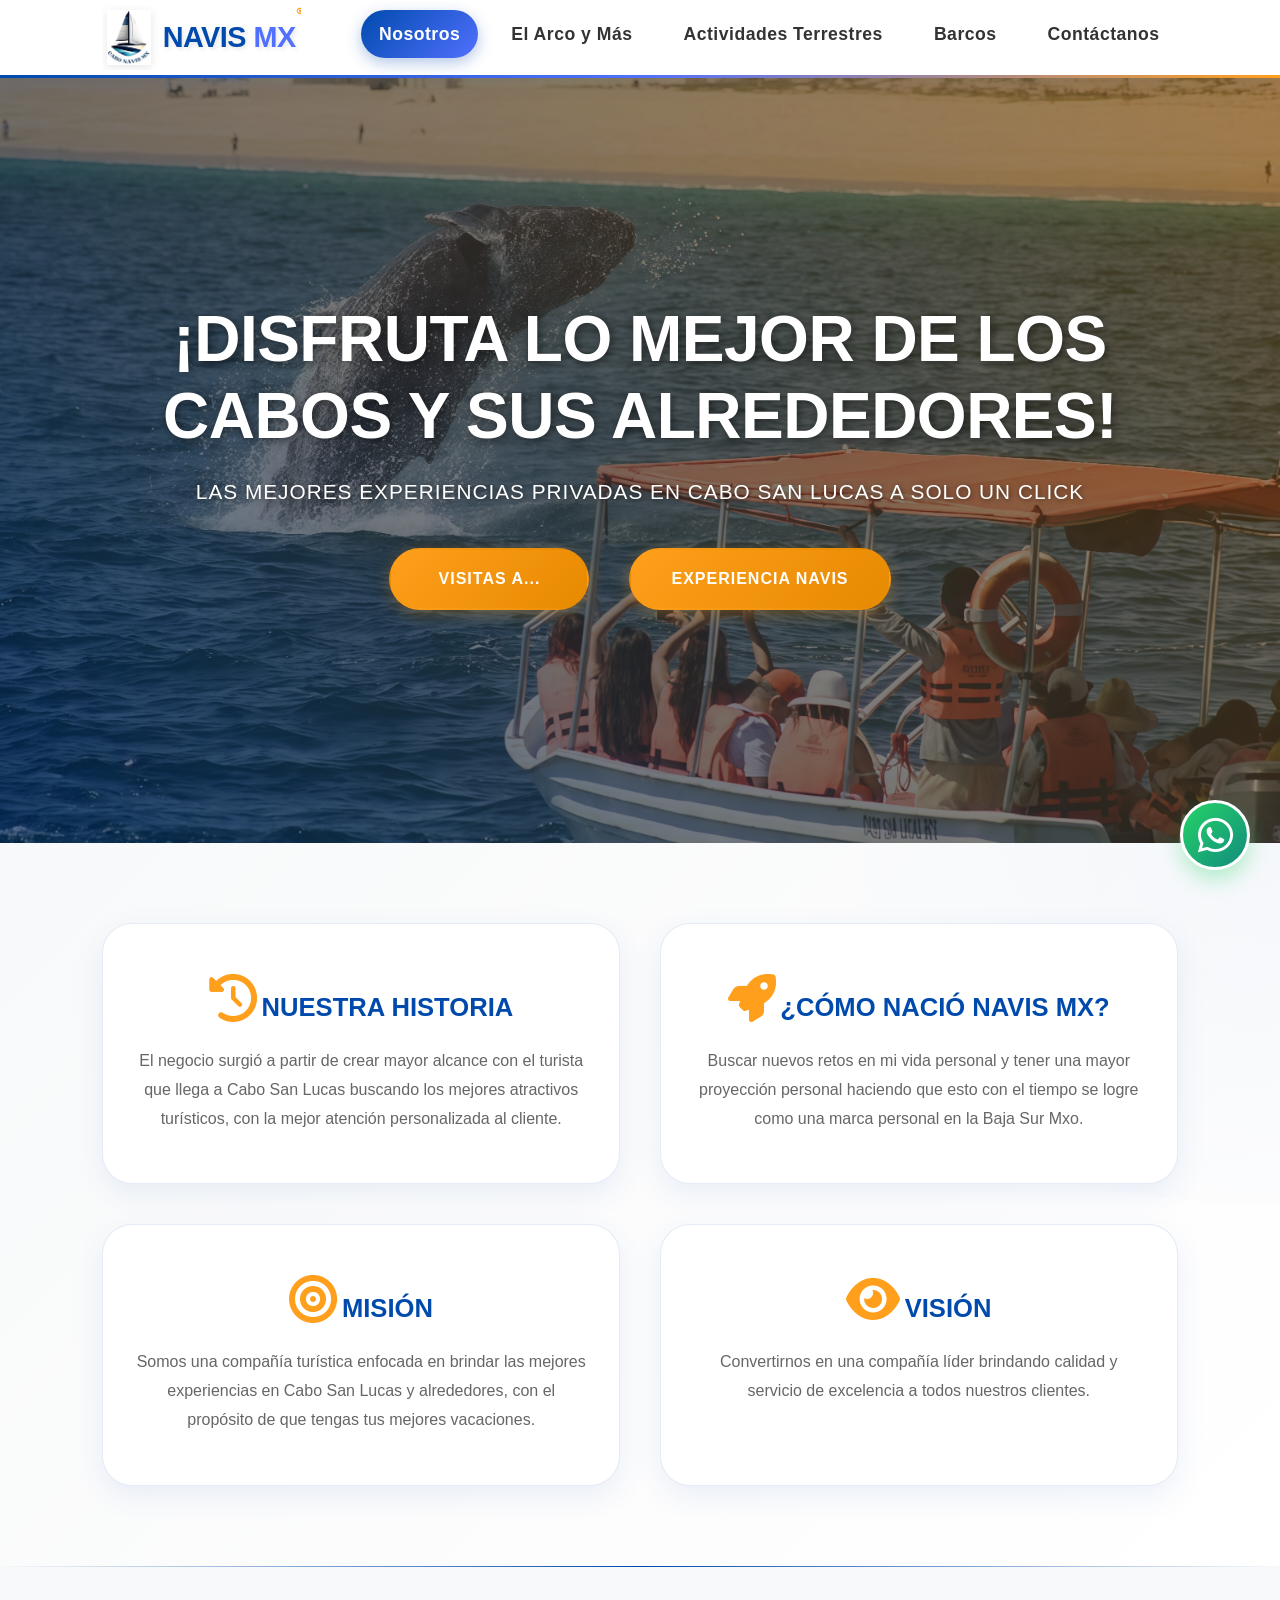
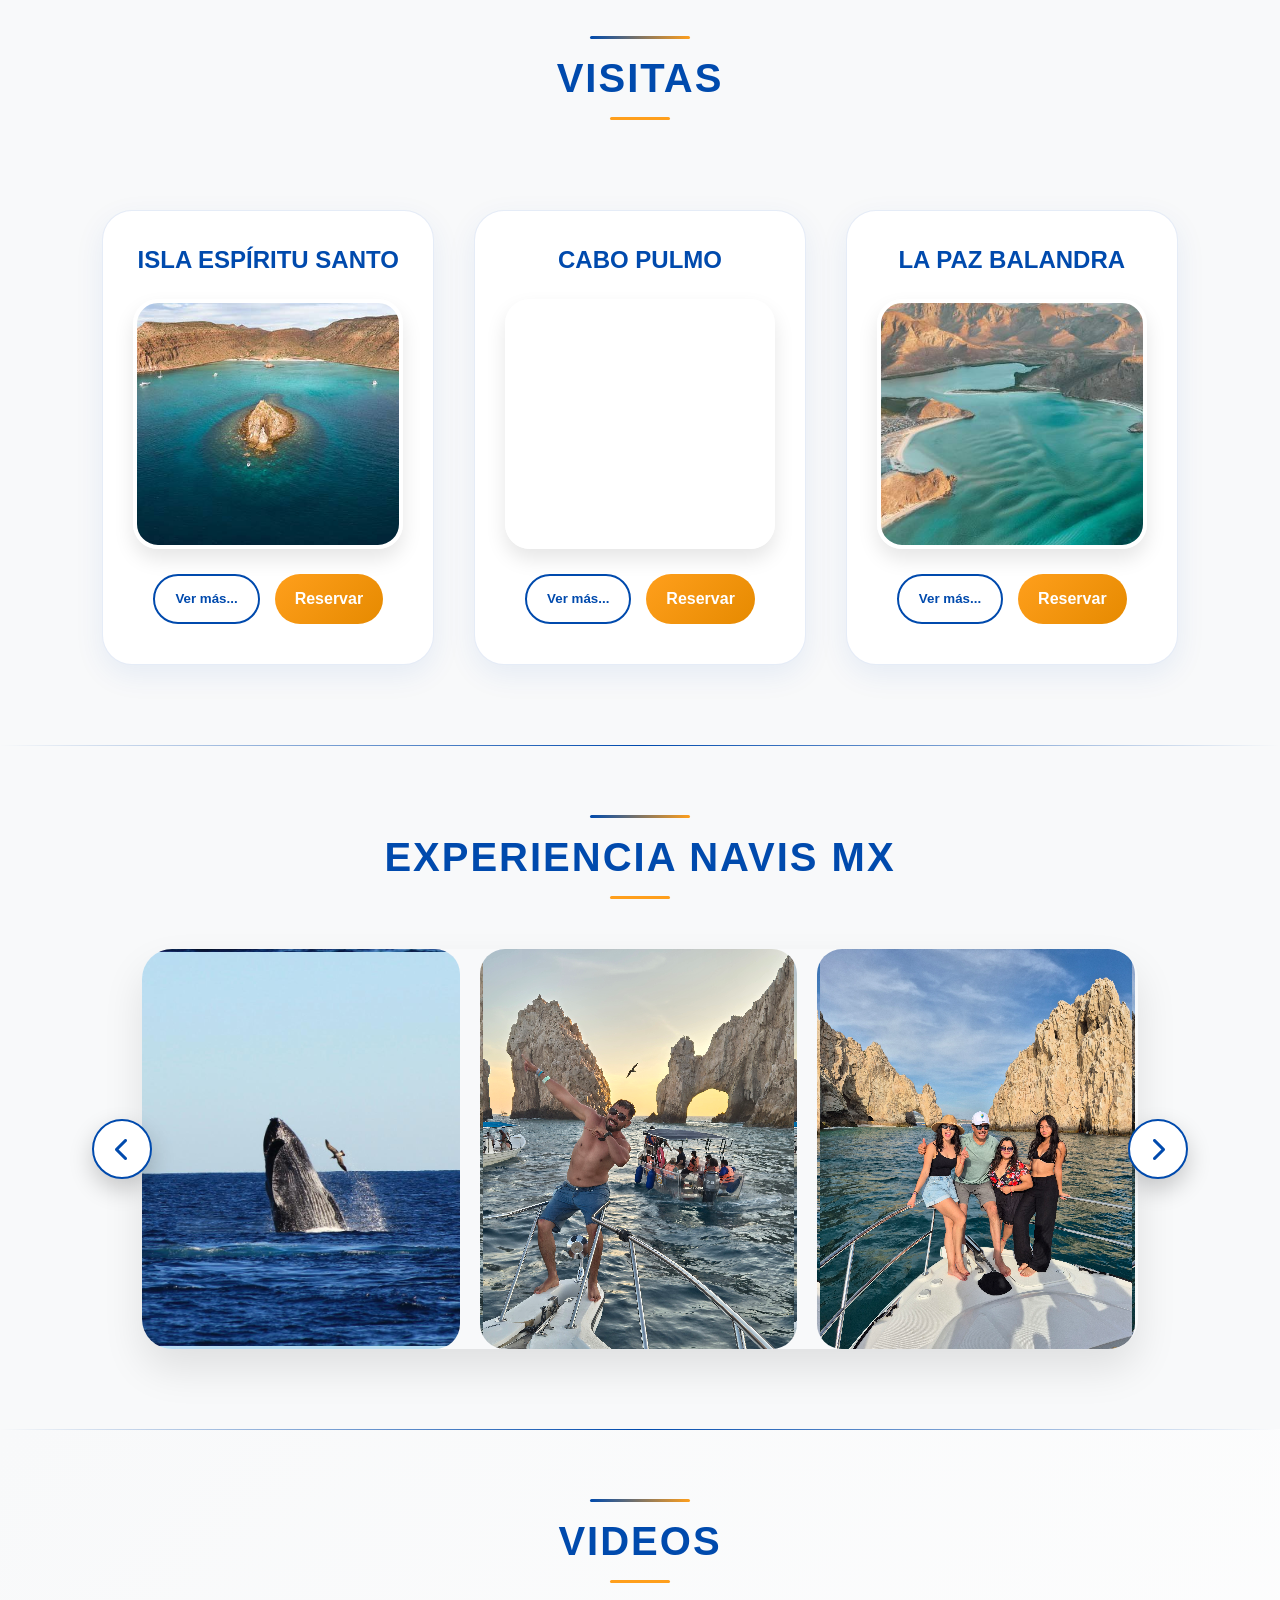
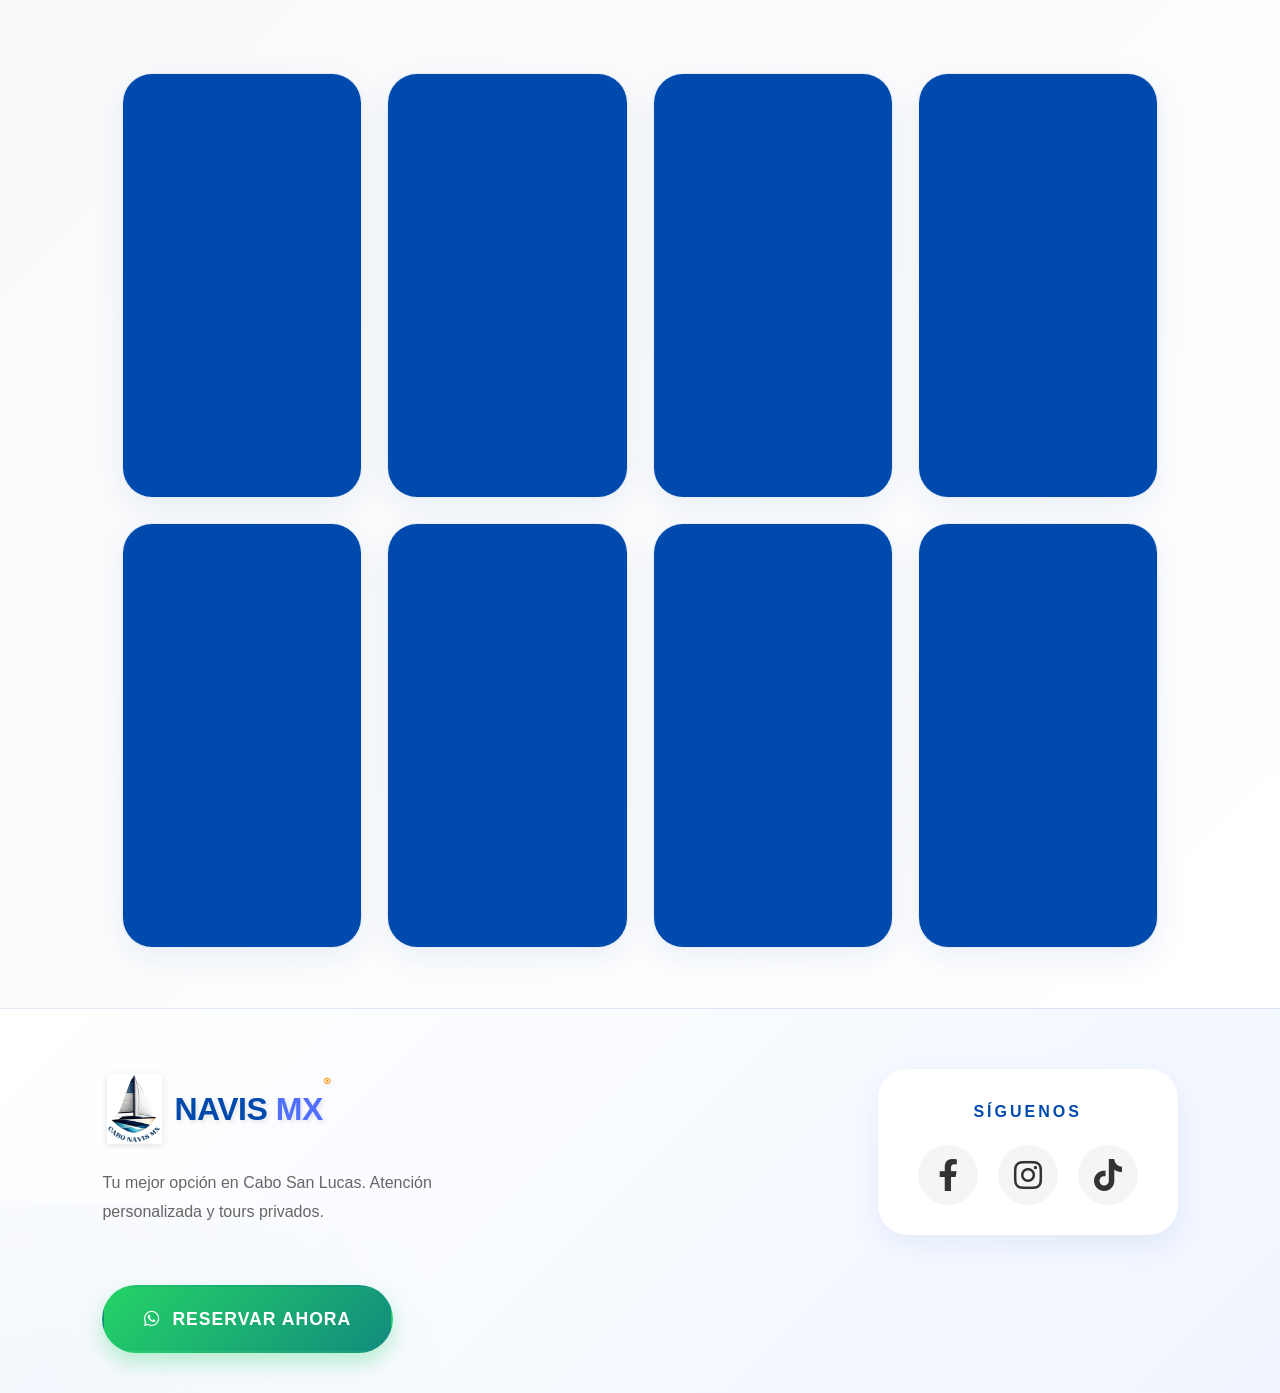
==== index.html @ 02ad0965 "Subida y Configuración de Git LFS y archivos de video" ====
<!doctype html>
<html lang="es">
  <head>
    <meta charset="UTF-8" />
    <meta name="viewport" content="width=device-width, initial-scale=1.0" />
    <title>NAVIS MX | Inicio</title>
    <link rel="stylesheet" href="styleindex.css" />
    <link
      rel="stylesheet"
      href="https://cdnjs.cloudflare.com/ajax/libs/font-awesome/6.0.0/css/all.min.css"
    />
  </head>
  <body>
    <!-- SITE WRAPPER - Empuja el footer hacia abajo -->
    <div class="site-wrapper">
      <nav class="navbar">
        <div class="logo-container">
          <img src="images/logo.png" alt="Logo NAVIS MX" class="main-logo" />
          <span class="logo-text">
            <span class="navis">NAVIS</span> <span class="mx">MX</span>
          </span>
        </div>
        <ul class="nav-links">
          <li><a href="index.html" class="active">Nosotros</a></li>
          <li><a href="arco.html">El Arco y Más</a></li>
          <li><a href="terrestres.html">Actividades Terrestres</a></li>
          <li><a href="barcos.html">Barcos</a></li>
          <li><a href="contacto.html">Contáctanos</a></li>
        </ul>
      </nav>

      <header class="hero">
        <div class="hero-content">
          <h1>¡DISFRUTA LO MEJOR DE LOS CABOS Y SUS ALREDEDORES!</h1>
          <p>
            LAS MEJORES EXPERIENCIAS PRIVADAS EN CABO SAN LUCAS A SOLO UN CLICK
          </p>
          <div class="hero-actions">
            <a href="#visitas" class="btn-main">Visitas a...</a>
            <a href="#galeria" class="btn-main">Experiencia Navis</a>
          </div>
        </div>
      </header>

      <section class="corporate-info">
        <div class="info-grid">
          <div class="info-box">
            <i class="fas fa-history icon-style"></i>
            <h2>NUESTRA HISTORIA</h2>
            <p>
              El negocio surgió a partir de crear mayor alcance con el turista
              que llega a Cabo San Lucas buscando los mejores atractivos
              turísticos, con la mejor atención personalizada al cliente.
            </p>
          </div>
          <div class="info-box">
            <i class="fas fa-rocket icon-style"></i>
            <h2>¿CÓMO NACIÓ NAVIS MX?</h2>
            <p>
              Buscar nuevos retos en mi vida personal y tener una mayor
              proyección personal haciendo que esto con el tiempo se logre como
              una marca personal en la Baja Sur Mxo.
            </p>
          </div>
          <div class="info-box">
            <i class="fas fa-bullseye icon-style"></i>
            <h2>MISIÓN</h2>
            <p>
              Somos una compañía turística enfocada en brindar las mejores
              experiencias en Cabo San Lucas y alrededores, con el propósito de
              que tengas tus mejores vacaciones.
            </p>
          </div>
          <div class="info-box">
            <i class="fas fa-eye icon-style"></i>
            <h2>VISIÓN</h2>
            <p>
              Convertirnos en una compañía líder brindando calidad y servicio de
              excelencia a todos nuestros clientes.
            </p>
          </div>
        </div>
      </section>

      <section id="visitas" class="section-container">
        <h2 class="section-title">VISITAS</h2>
        <div class="cards-grid">
          <div class="card">
            <h3>ISLA ESPÍRITU SANTO</h3>
            <div class="card-img tour-espiritu"></div>
            <div class="card-btns">
              <button
                class="btn-ver"
                onclick="
                  openModal('espiritusanto');
                  return false;
                "
              >
                Ver más...
              </button>
              <a
                href="https://wa.me/526241196242?text=Hola!%20Me%20interesa%20reservar%20el%20tour%20a%20Isla%20Espíritu%20Santo"
                target="_blank"
                class="btn-reserva"
                >Reservar</a
              >
            </div>
          </div>

          <div class="card">
            <h3>CABO PULMO</h3>
            <div class="card-img tour-pulmo"></div>
            <div class="card-btns">
              <button
                class="btn-ver"
                onclick="
                  openModal('cabopulmo');
                  return false;
                "
              >
                Ver más...
              </button>
              <a
                href="https://wa.me/526241196242?text=Hola!%20Me%20interesa%20reservar%20el%20tour%20a%20Cabo%20Pulmo"
                target="_blank"
                class="btn-reserva"
                >Reservar</a
              >
            </div>
          </div>

          <div class="card">
            <h3>LA PAZ BALANDRA</h3>
            <div class="card-img tour-balandra"></div>
            <div class="card-btns">
              <button
                class="btn-ver"
                onclick="
                  openModal('balandra');
                  return false;
                "
              >
                Ver más...
              </button>
              <a
                href="https://wa.me/526241196242?text=Hola!%20Me%20interesa%20reservar%20el%20tour%20a%20La%20Paz%20Balandra"
                target="_blank"
                class="btn-reserva"
                >Reservar</a
              >
            </div>
          </div>
        </div>
      </section>

      <section id="galeria" class="section-container">
        <h2 class="section-title">EXPERIENCIA NAVIS MX</h2>
        <div class="carousel-container">
          <button class="carousel-btn prev" id="prevBtn">
            <i class="fas fa-chevron-left"></i>
          </button>
          <div class="carousel-track-container">
            <div class="carousel-track" id="track">
              <div class="gallery-item item1"></div>
              <div class="gallery-item item2"></div>
              <div class="gallery-item item3"></div>
              <div class="gallery-item item4"></div>
              <div class="gallery-item item5"></div>
              <div class="gallery-item item6"></div>
              <div class="gallery-item item7"></div>
              <div class="gallery-item item8"></div>
              <div class="gallery-item item9"></div>
              <div class="gallery-item item10"></div>
              <div class="gallery-item item11"></div>
              <div class="gallery-item item12"></div>
              <div class="gallery-item item13"></div>
              <div class="gallery-item item14"></div>
              <div class="gallery-item item15"></div>
              <div class="gallery-item item16"></div>
              <div class="gallery-item item17"></div>
              <div class="gallery-item item18"></div>
              <div class="gallery-item item19"></div>
              <div class="gallery-item item20"></div>
              <div class="gallery-item item21"></div>
              <div class="gallery-item item22"></div>
              <div class="gallery-item item23"></div>
              <div class="gallery-item item24"></div>
              <div class="gallery-item item25"></div>
              <div class="gallery-item item26"></div>
              <div class="gallery-item item27"></div>
              <div class="gallery-item item28"></div>
              <div class="gallery-item item29"></div>
            </div>
          </div>
          <button class="carousel-btn next" id="nextBtn">
            <i class="fas fa-chevron-right"></i>
          </button>
        </div>
      </section>

      <!-- ========== SECCIÓN DE VIDEOS VERTICALES ========== -->
      <section id="videos" class="section-container videos-section">
        <h2 class="section-title">VIDEOS</h2>

        <div class="videos-grid-vertical">
          <!-- Video 1 -->
          <div class="video-card-vertical">
            <div class="video-container-vertical">
              <video
                class="video-player-vertical"
                autoplay
                loop
                muted
                playsinline
                preload="auto"
              >
                <source src="videos/video1Hobby.MP4" type="video/mp4" />
              </video>
            </div>
          </div>

          <!-- Video 2 -->
          <div class="video-card-vertical">
            <div class="video-container-vertical">
              <video
                class="video-player-vertical"
                autoplay
                loop
                muted
                playsinline
                preload="auto"
              >
                <source src="videos/Video2Placer.mp4" type="video/mp4" />
              </video>
            </div>
          </div>

          <!-- Video 3 -->
          <div class="video-card-vertical">
            <div class="video-container-vertical">
              <video
                class="video-player-vertical"
                autoplay
                loop
                muted
                playsinline
                preload="auto"
              >
                <source src="videos/Video3Placer.mp4" type="video/mp4" />
              </video>
            </div>
          </div>

          <!-- Video 4 -->
          <div class="video-card-vertical">
            <div class="video-container-vertical">
              <video
                class="video-player-vertical"
                autoplay
                loop
                muted
                playsinline
                preload="auto"
              >
                <source src="videos/video4Hobby.MP4" type="video/mp4" />
              </video>
            </div>
          </div>

          <!-- Video 5 -->
          <div class="video-card-vertical">
            <div class="video-container-vertical">
              <video
                class="video-player-vertical"
                autoplay
                loop
                muted
                playsinline
                preload="auto"
              >
                <source src="videos/Video5dealer.mp4" type="video/mp4" />
              </video>
            </div>
          </div>

          <!-- Video 6 -->
          <div class="video-card-vertical">
            <div class="video-container-vertical">
              <video
                class="video-player-vertical"
                autoplay
                loop
                muted
                playsinline
                preload="auto"
              >
                <source src="videos/Video6.mp4" type="video/mp4" />
              </video>
            </div>
          </div>

          <!-- Video 7 -->
          <div class="video-card-vertical">
            <div class="video-container-vertical">
              <video
                class="video-player-vertical"
                autoplay
                loop
                muted
                playsinline
                preload="auto"
              >
                <source src="videos/video7.mp4" type="video/mp4" />
              </video>
            </div>
          </div>

          <!-- Video 8 -->
          <div class="video-card-vertical">
            <div class="video-container-vertical">
              <video
                class="video-player-vertical"
                autoplay
                loop
                muted
                playsinline
                preload="auto"
              >
                <source src="videos/video8.mp4" type="video/mp4" />
              </video>
            </div>
          </div>
        </div>
      </section>
    </div>
    <!-- FIN DEL SITE WRAPPER -->

    <!-- ========== MODAL PARA INFORMACIÓN DETALLADA ========== -->
    <div id="infoModal" class="modal">
      <div class="modal-content">
        <span class="close-modal" onclick="closeModal()">&times;</span>
        <div id="modal-body">
          <!-- El contenido se llenará dinámicamente con JavaScript -->
        </div>
      </div>
    </div>

    <!-- ========== CONTENIDO OCULTO DE LOS MODALES ========== -->
    <div class="hidden-modals" style="display: none">
      <!-- Modal Isla Espíritu Santo -->
      <div id="modal-espiritusanto">
        <div class="modal-body-content">
          <h2>🏝️ ISLA ESPÍRITU SANTO</h2>

          <p class="modal-description">
            Llegando al muelle fiscal por su propia cuenta o saliendo de Cabo
            San Lucas; ambos tours con costo diferente. Vive una experiencia
            única en la isla más hermosa del Mar de Cortés, nadando junto a
            lobos marinos y disfrutando playas vírgenes, formaciones rocosas
            únicas y un cierre perfecto en Balandra al atardecer.
          </p>

          <h3>✨ ¿QUÉ INCLUYE?</h3>
          <ul class="features-list">
            <li>🤿 Equipo completo de snorkel (careta, aletas, chaleco)</li>
            <li>🗣️ Guía bilingüe certificado</li>
            <li>🌿 Acceso a áreas protegidas (CONANP)</li>
            <li>🛟 Seguro de embarcación</li>
            <li>
              🛥️ Embarcación de 32 pies con sombra, baño y asientos cómodos
            </li>
            <li>
              ⚓ Salida desde el muelle Fiscal de La Paz a un costado del
              monumento de la Perla
            </li>
          </ul>

          <h3>⏰ DURACIÓN DEL TOUR</h3>
          <div
            style="
              background: #f0f7ff;
              padding: 15px;
              border-radius: 10px;
              margin: 15px 0;
            "
          >
            <p>
              <strong>6 a 7 horas reales de experiencia</strong> (11:00 AM a
              6:00 PM aprox.)
            </p>
          </div>

          <h3>🍴 ALIMENTOS Y BEBIDAS INCLUIDOS</h3>
          <ul class="features-list">
            <li>🥑 Ceviche fresco</li>
            <li>🥪 Sándwiches, fruta y galletas</li>
            <li>💧 Agua, refrescos ilimitados</li>
          </ul>

          <div
            style="
              background: #e6f3e6;
              padding: 15px;
              border-radius: 10px;
              margin: 15px 0;
              border-left: 4px solid #28a745;
            "
          >
            <p>
              <strong
                ><i class="fas fa-star" style="color: #28a745"></i> TIP NAVIS
                MX:</strong
              >
            </p>
            <p>
              🧊 Llevar tu hielera con tragos o snacks extras sin costo
              adicional.
            </p>
          </div>

          <h3>📍 ITINERARIO</h3>
          <ul
            class="features-list"
            style="list-style-type: decimal; padding-left: 30px"
          >
            <li>10:50 AM: Embarque y salida desde el muelle fiscal</li>
            <li>
              Snorkel en La Lobera (solo observación en temporada de cría)
            </li>
            <li>Visita al Arco de la isla</li>
            <li>Visita a Balandra</li>
            <li>Snorkel en playa Corralito</li>
            <li>Parada en playa Ensenada Grande para brindar los alimentos</li>
            <li>
              Exploración: Bahía San Gabriel, La Máscara y cultivo de perlas
            </li>
            <li>Regreso al muelle fiscal a las 6:00 pm aprox</li>
          </ul>

          <a
            href="https://wa.me/526241196242?text=Hola!%20Me%20interesa%20reservar%20el%20tour%20a%20Isla%20Espíritu%20Santo"
            class="modal-wa-btn"
            target="_blank"
          >
            <i class="fab fa-whatsapp"></i> Reservar ahora
          </a>
        </div>
      </div>

      <!-- Modal Cabo Pulmo -->
      <div id="modal-cabopulmo">
        <div class="modal-body-content">
          <h2>🐠 CABO PULMO</h2>

          <p class="modal-description">
            Descubre el arrecife más vivo del Mar de Cortés, un Parque Nacional
            y Patrimonio de la Humanidad. Hogar de cientos de especies marinas y
            el arrecife de coral más norteño de América.
          </p>

          <h3>✨ ¿QUÉ INCLUYE?</h3>
          <ul class="features-list">
            <li>🤿 Equipo completo de snorkel</li>
            <li>🗣️ Guía especializado</li>
            <li>🌊 2 paradas de snorkel en diferentes puntos del arrecife</li>
            <li>🥤 Bebidas y snacks</li>
            <li>🥪 Comida estilo buffet</li>
            <li>🚐 Transporte redondo desde el hotel</li>
          </ul>

          <h3>⏰ HORARIO</h3>
          <div
            style="
              background: #f0f7ff;
              padding: 15px;
              border-radius: 10px;
              margin: 15px 0;
            "
          >
            <p><strong>Salida:</strong> 8:00 AM</p>
            <p><strong>Regreso:</strong> 5:00 PM aprox.</p>
          </div>

          <a
            href="https://wa.me/526241196242?text=Hola!%20Me%20interesa%20reservar%20el%20tour%20a%20Cabo%20Pulmo"
            class="modal-wa-btn"
            target="_blank"
          >
            <i class="fab fa-whatsapp"></i> Reservar ahora
          </a>
        </div>
      </div>

      <!-- Modal La Paz Balandra -->
      <div id="modal-balandra">
        <div class="modal-body-content">
          <h2>🏖️ LA PAZ BALANDRA</h2>

          <p class="modal-description">
            Conoce una de las playas más bonitas de todo México donde disfrutas
            de unas vistas increíbles en el mar de Cortés cerca de la capital de
            La Paz, Baja California Sur.
          </p>

          <h3>✨ ¿QUÉ INCLUYE?</h3>
          <ul class="features-list">
            <li>🚐 Transporte incluido</li>
            <li>🗣️ Guía bilingüe</li>
            <li>💧 Agua embotellada</li>
            <li>🍳 Alimentos (desayuno y comida)</li>
            <li>🏝️ Acceso a playa Balandra garantizado</li>
          </ul>

          <h3>⏰ DURACIÓN DEL TOUR</h3>
          <div
            style="
              background: #f0f7ff;
              padding: 15px;
              border-radius: 10px;
              margin: 15px 0;
            "
          >
            <p><strong>12 horas aprox.</strong></p>
          </div>

          <h3>📍 ITINERARIO</h3>
          <ul
            class="features-list"
            style="list-style-type: decimal; padding-left: 30px"
          >
            <li>
              Pick up por las personas en la mañana desde San José del Cabo y
              Cabo San Lucas en la mañana.
            </li>
            <li>Primer parada en Playa Balandra garantizada.</li>
            <li>
              Segunda parada en playa Coromuel donde se recomienda enjuagarse y
              cambiarse de ropa para evitar rosaduras.
            </li>
            <li>
              Comida en el restaurante a un costado del malecón de La Paz.
            </li>
            <li>
              Tiempo libre para conocer el malecón; tomarse fotos en las letras
              de La Paz y comprar recuerdos.
            </li>
            <li>
              Visita al pueblo mágico de Todos Santos; hotel California y
              mercado artesanal.
            </li>
          </ul>

          <a
            href="https://wa.me/526241196242?text=Hola!%20Me%20interesa%20reservar%20el%20tour%20a%20La%20Paz%20Balandra"
            class="modal-wa-btn"
            target="_blank"
          >
            <i class="fab fa-whatsapp"></i> Reservar ahora
          </a>
        </div>
      </div>
    </div>

    <footer class="main-footer">
      <div class="footer-container">
        <div class="footer-brand">
          <div class="logo-container">
            <img src="images/logo.png" alt="Logo NAVIS MX" class="main-logo" />
            <span class="logo-text">
              <span class="navis">NAVIS</span> <span class="mx">MX</span>
            </span>
          </div>
          <p>
            Tu mejor opción en Cabo San Lucas. Atención personalizada y tours
            privados.
          </p>
        </div>

        <div class="footer-social-wrap">
          <p>SÍGUENOS</p>
          <div class="social-row">
            <a
              href="https://www.facebook.com/share/1ChdNxvufA/"
              class="icon-fb"
              target="_blank"
              ><i class="fab fa-facebook-f"></i
            ></a>
            <a
              href="https://www.instagram.com/cabonavismx?utm_source=qr&igsh=MXJ4dTFrNm00aGRobg=="
              class="icon-ig"
              target="_blank"
              ><i class="fab fa-instagram"></i
            ></a>
            <a
              href="https://www.tiktok.com/@navis.mx.cabo?_r=1&_t=ZS-944IwYFgSqW"
              class="icon-tk"
              target="_blank"
              ><i class="fab fa-tiktok"></i
            ></a>
          </div>
        </div>

        <div class="footer-cta">
          <a
            href="https://wa.me/526241196242"
            class="btn-wa-highlight"
            target="_blank"
          >
            <i class="fab fa-whatsapp"></i> RESERVAR AHORA
          </a>
        </div>
      </div>
    </footer>

    <!-- WhatsApp Float -->
    <a href="https://wa.me/526241196242" class="whatsapp-float" target="_blank">
      <i class="fab fa-whatsapp"></i>
    </a>

    <script src="scriptindex.js"></script>
  </body>
</html>
---- styleindex.css ----
:root {
    /* Colores principales */
    --primary-blue: #004aad;
    --secondary-blue: #5170ff;
    --accent-orange: #ff9f1c;
    --accent-orange-dark: #e68a00;
    --whatsapp-green: #25D366;
    
    /* Escala de grises */
    --bg-light: #f8f9fa;
    --card-bg: #e1f5fe;
    --text-dark: #333;
    --text-gray: #666;
    --text-light-gray: #888;
    --white: #ffffff;
    --black: #000000;
    
    /* Sombras y efectos */
    --shadow-sm: 0 2px 10px rgba(0,0,0,0.05);
    --shadow-md: 0 4px 15px rgba(0,0,0,0.1);
    --shadow-lg: 0 15px 35px rgba(0,0,0,0.06);
    --shadow-orange: 0 4px 15px rgba(255, 159, 28, 0.3);
    --shadow-orange-hover: 0 6px 20px rgba(255, 159, 28, 0.5);
    --shadow-wa: 0 10px 20px rgba(37, 211, 102, 0.3);
    --shadow-blue: 0 4px 20px rgba(0, 74, 173, 0.1);
    --shadow-blue-hover: 0 5px 15px rgba(0, 74, 173, 0.3);
    --shadow-card: 0 10px 30px rgba(0, 74, 173, 0.08);
    
    /* Bordes */
    --radius-sm: 15px;
    --radius-md: 20px;
    --radius-lg: 25px;
    --radius-xl: 30px;
    --radius-full: 50px;
    
    /* Transiciones */
    --transition-default: all 0.3s ease;
    --transition-bounce: all 0.4s cubic-bezier(0.175, 0.885, 0.32, 1.275);
    --transition-slow: all 0.5s ease;
}

/* ========== ESTRUCTURA PARA FOOTER SIEMPRE ABAJO ========== */
html, body {
    height: 100%;
    margin: 0;
    padding: 0;
}

body {
    display: flex;
    flex-direction: column;
    min-height: 100vh;
    background-color: var(--bg-light);
    line-height: 1.6;
    overflow-x: hidden;
    -webkit-overflow-scrolling: touch;
}

/* SITE WRAPPER - Empuja el footer hacia abajo */
.site-wrapper {
    flex: 1 0 auto;
    width: 100%;
}

* {
    margin: 0;
    padding: 0;
    box-sizing: border-box;
    font-family: 'Segoe UI', Tahoma, Geneva, Verdana, sans-serif;
    scroll-behavior: smooth;
}

/* ========== COMPONENTES REUTILIZABLES ========== */
.section-container {
    padding: 80px 8%;
    text-align: center;
    position: relative;
}

.section-container::before {
    content: '';
    position: absolute;
    top: 0;
    left: 0;
    right: 0;
    height: 1px;
    background: linear-gradient(90deg, transparent, var(--primary-blue), transparent);
}

.section-title {
    font-size: clamp(2rem, 4vw, 2.5rem);
    margin-bottom: 60px;
    color: var(--primary-blue);
    position: relative;
    display: inline-block;
    text-transform: uppercase;
    letter-spacing: 2px;
}

.section-title::before {
    content: '';
    position: absolute;
    top: -10px;
    left: 50%;
    transform: translateX(-50%);
    width: 100px;
    height: 3px;
    background: linear-gradient(90deg, var(--primary-blue), var(--accent-orange));
    border-radius: 2px;
}

.section-title::after {
    content: '';
    position: absolute;
    bottom: -10px;
    left: 50%;
    transform: translateX(-50%);
    width: 60px;
    height: 3px;
    background: var(--accent-orange);
    border-radius: 2px;
    animation: pulseWidth 2s infinite;
}

@keyframes pulseWidth {
    0%, 100% { width: 60px; }
    50% { width: 100px; }
}

/* ========== NAVBAR ULTRA PREMIUM ========== */
.navbar {
    display: flex;
    justify-content: space-between;
    align-items: center;
    padding: 5px 8%;
    background: rgba(255, 255, 255, 0.95);
    backdrop-filter: blur(10px);
    -webkit-backdrop-filter: blur(10px);
    box-shadow: var(--shadow-blue);
    position: sticky;
    top: 0;
    z-index: 1000;
    border-bottom: 3px solid transparent;
    border-image: linear-gradient(90deg, var(--primary-blue), var(--secondary-blue), var(--accent-orange));
    border-image-slice: 1;
    transition: var(--transition-default);
}

.navbar.scrolled {
    padding: 3px 8%;
    background: rgba(255, 255, 255, 0.98);
    box-shadow: 0 4px 25px rgba(0, 74, 173, 0.15);
}

/* Logo con efectos */
.logo-container {
    display: flex;
    align-items: center;
    gap: 12px;
    position: relative;
    overflow: hidden;
    padding: 5px;
}

.main-logo {
    height: 55px;
    width: auto;
    object-fit: contain;
    transition: var(--transition-bounce);
    filter: drop-shadow(0 2px 4px rgba(0,0,0,0.1));
}

.main-logo:hover {
    transform: rotate(5deg) scale(1.1);
    filter: drop-shadow(0 4px 8px rgba(0,74,173,0.3));
}

.logo-text {
    font-weight: 800;
    font-size: clamp(1.4rem, 3vw, 1.8rem);
    letter-spacing: -0.5px;
    position: relative;
}

.navis { 
    color: var(--primary-blue);
    position: relative;
    display: inline-block;
    text-shadow: 2px 2px 4px rgba(0,0,0,0.1);
}

.navis::after {
    content: '';
    position: absolute;
    bottom: -2px;
    left: 0;
    width: 0;
    height: 2px;
    background: linear-gradient(90deg, var(--primary-blue), var(--accent-orange));
    transition: width 0.3s ease;
}

.logo-container:hover .navis::after {
    width: 100%;
}

.mx { 
    color: var(--secondary-blue);
    position: relative;
    display: inline-block;
    text-shadow: 2px 2px 4px rgba(0,0,0,0.1);
}

.mx::before {
    content: '⦿';
    font-size: 0.5rem;
    position: absolute;
    top: -8px;
    right: -8px;
    color: var(--accent-orange);
    animation: pulse 2s infinite;
}

/* Menú de navegación mejorado */
.nav-links {
    display: flex;
    list-style: none;
    gap: 15px;
}

.nav-links li {
    position: relative;
}

.nav-links a {
    text-decoration: none;
    color: var(--text-dark);
    font-weight: 600;
    font-size: 1.1rem;
    padding: 10px 18px;
    border-radius: var(--radius-full);
    transition: var(--transition-default);
    position: relative;
    overflow: hidden;
    z-index: 1;
    display: inline-block;
    letter-spacing: 0.5px;
}

/* Efecto de fondo en hover */
.nav-links a::before {
    content: '';
    position: absolute;
    top: 50%;
    left: 50%;
    transform: translate(-50%, -50%) scale(0);
    width: 100%;
    height: 100%;
    background: linear-gradient(135deg, var(--primary-blue), var(--secondary-blue));
    border-radius: var(--radius-full);
    z-index: -1;
    transition: transform 0.3s cubic-bezier(0.175, 0.885, 0.32, 1.275);
    opacity: 0.1;
}

.nav-links a:hover::before {
    transform: translate(-50%, -50%) scale(1);
    opacity: 1;
}

.nav-links a:hover {
    color: var(--white);
    transform: translateY(-2px);
    box-shadow: var(--shadow-blue-hover);
}

/* Link activo */
.nav-links a.active {
    background: linear-gradient(135deg, var(--primary-blue), var(--secondary-blue));
    color: var(--white);
    box-shadow: var(--shadow-blue-hover);
    position: relative;
}

.nav-links a.active::after {
    content: '';
    position: absolute;
    bottom: -5px;
    left: 50%;
    transform: translateX(-50%);
    width: 8px;
    height: 8px;
    background: var(--accent-orange);
    border-radius: 50%;
    animation: bounce 2s infinite;
}

/* Efecto de brillo */
.nav-links a::after {
    content: '';
    position: absolute;
    top: -50%;
    left: -60%;
    width: 20px;
    height: 200%;
    background: rgba(255, 255, 255, 0.3);
    transform: rotate(35deg);
    transition: all 0.6s ease;
}

.nav-links a:hover::after {
    left: 120%;
}

/* ========== HERO SECTION MEJORADO ========== */
.hero {
    min-height: 85vh;
    position: relative;
    background: linear-gradient(rgba(0, 0, 0, 0.5), rgba(0, 0, 0, 0.5)),
                url('images/Airbrush-IMAGE-ENHANCER-1771960928323-1771960928323.jpg');
    background-size: cover;
    background-position: center;
    display: flex;
    align-items: center;
    justify-content: center;
    text-align: center;
    color: var(--white);
    overflow: hidden;
    transform: translateZ(0);
    -webkit-transform: translateZ(0);
}

.hero::before {
    content: '';
    position: absolute;
    top: 0;
    left: 0;
    right: 0;
    bottom: 0;
    background: linear-gradient(45deg, rgba(0,74,173,0.3), rgba(255,159,28,0.3));
    animation: gradientShift 10s infinite alternate;
    will-change: opacity;
}

@keyframes gradientShift {
    0% { opacity: 0.3; }
    50% { opacity: 0.6; }
    100% { opacity: 0.3; }
}

.hero-content {
    padding: 20px;
    max-width: 1200px;
    position: relative;
    z-index: 1;
}

.hero-content h1 {
    font-size: clamp(2.5rem, 6vw, 4rem);
    margin-bottom: 20px;
    padding: 0 5%;
    text-shadow: 2px 2px 10px rgba(0, 0, 0, 0.5);
    animation: fadeInUp 1s ease;
    line-height: 1.2;
    font-weight: 800;
    letter-spacing: -0.5px;
}

.hero-content h1 span {
    color: var(--accent-orange);
    position: relative;
    display: inline-block;
}

.hero-content h1 span::after {
    content: '';
    position: absolute;
    bottom: -5px;
    left: 0;
    width: 100%;
    height: 3px;
    background: var(--accent-orange);
    transform: scaleX(0);
    animation: expandLine 1s ease forwards 1s;
}

@keyframes expandLine {
    to { transform: scaleX(1); }
}

.hero-content p {
    margin-bottom: 40px;
    font-size: clamp(1.1rem, 2.5vw, 1.3rem);
    text-shadow: 1px 1px 5px rgba(0, 0, 0, 0.5);
    animation: fadeInUp 1s ease 0.2s both;
    letter-spacing: 1px;
}

.hero-actions {
    animation: fadeInUp 1s ease 0.4s both;
    display: flex;
    gap: 20px;
    justify-content: center;
    flex-wrap: wrap;
}

.hero-actions .btn-main {
    min-width: 200px;
}

/* ========== BOTONES MEJORADOS ========== */
.btn-main {
    background: linear-gradient(135deg, var(--accent-orange), var(--accent-orange-dark));
    color: var(--white);
    padding: 16px 40px;
    border-radius: var(--radius-full);
    text-decoration: none;
    font-weight: bold;
    transition: var(--transition-default);
    box-shadow: var(--shadow-orange);
    display: inline-block;
    margin: 0 10px 10px;
    border: 2px solid transparent;
    position: relative;
    overflow: hidden;
    z-index: 1;
    text-transform: uppercase;
    letter-spacing: 1px;
    font-size: 1rem;
}

.btn-main::before {
    content: '';
    position: absolute;
    top: 50%;
    left: 50%;
    transform: translate(-50%, -50%) scale(0);
    width: 100%;
    height: 100%;
    background: linear-gradient(135deg, var(--primary-blue), var(--secondary-blue));
    border-radius: var(--radius-full);
    z-index: -1;
    transition: transform 0.5s ease;
}

.btn-main:hover::before {
    transform: translate(-50%, -50%) scale(1);
}

.btn-main:hover {
    transform: translateY(-3px);
    box-shadow: var(--shadow-orange-hover);
    color: var(--white);
    border-color: transparent;
}

.btn-ver {
    background: var(--white);
    color: var(--primary-blue);
    border: 2px solid var(--primary-blue);
    text-decoration: none;
    padding: 12px 20px;
    border-radius: var(--radius-lg);
    font-weight: bold;
    transition: var(--transition-default);
    display: inline-block;
    position: relative;
    overflow: hidden;
    z-index: 1;
}

.btn-ver::before {
    content: '';
    position: absolute;
    top: 50%;
    left: 50%;
    transform: translate(-50%, -50%) scale(0);
    width: 100%;
    height: 100%;
    background: var(--primary-blue);
    border-radius: var(--radius-lg);
    z-index: -1;
    transition: transform 0.3s ease;
}

.btn-ver:hover::before {
    transform: translate(-50%, -50%) scale(1);
}

.btn-ver:hover {
    color: var(--white);
    transform: translateY(-2px);
    box-shadow: var(--shadow-blue-hover);
}

.btn-reserva {
    background: linear-gradient(135deg, var(--accent-orange), var(--accent-orange-dark));
    color: var(--white);
    border: none;
    text-decoration: none;
    padding: 12px 20px;
    border-radius: var(--radius-lg);
    font-weight: bold;
    transition: var(--transition-default);
    display: inline-block;
    position: relative;
    overflow: hidden;
    z-index: 1;
}

.btn-reserva::before {
    content: '';
    position: absolute;
    top: 50%;
    left: 50%;
    transform: translate(-50%, -50%) scale(0);
    width: 100%;
    height: 100%;
    background: var(--accent-orange-dark);
    border-radius: var(--radius-lg);
    z-index: -1;
    transition: transform 0.3s ease;
}

.btn-reserva:hover::before {
    transform: translate(-50%, -50%) scale(1);
}

.btn-reserva:hover {
    transform: scale(1.05);
    box-shadow: var(--shadow-orange);
}

.btn-wa-highlight {
    display: inline-flex;
    align-items: center;
    gap: 12px;
    background: linear-gradient(135deg, var(--whatsapp-green), #128C7E);
    color: var(--white);
    padding: 18px 40px;
    border-radius: var(--radius-full);
    text-decoration: none;
    font-weight: 800;
    box-shadow: var(--shadow-wa);
    animation: pulse 2s infinite ease-in-out;
    transition: var(--transition-default);
    border: 2px solid transparent;
    text-transform: uppercase;
    letter-spacing: 1px;
    font-size: 1.1rem;
}

.btn-wa-highlight:hover {
    transform: translateY(-2px) scale(1.02);
    box-shadow: 0 15px 30px rgba(37, 211, 102, 0.4);
    animation: none;
}

/* ========== WHATSAPP FLOAT ========== */
.whatsapp-float {
    position: fixed;
    bottom: 30px;
    right: 30px;
    background: linear-gradient(135deg, var(--whatsapp-green), #128C7E);
    color: var(--white);
    width: 70px;
    height: 70px;
    border-radius: 50%;
    display: flex;
    align-items: center;
    justify-content: center;
    font-size: 2.5rem;
    box-shadow: var(--shadow-wa);
    transition: var(--transition-bounce);
    z-index: 1000;
    animation: pulse 2s infinite ease-in-out;
    border: 3px solid var(--white);
    text-decoration: none;
}

.whatsapp-float:hover {
    transform: scale(1.15) rotate(10deg);
    animation: none;
    box-shadow: 0 20px 40px rgba(37, 211, 102, 0.5);
}

/* ========== CORPORATE INFO MEJORADO - 2x2 ========== */
.corporate-info {
    padding: 80px 8%;
    background: linear-gradient(135deg, var(--bg-light) 0%, var(--white) 100%);
    position: relative;
    overflow: hidden;
}

.corporate-info::before {
    content: '';
    position: absolute;
    top: -50%;
    right: -50%;
    width: 100%;
    height: 100%;
    background: radial-gradient(circle, rgba(0,74,173,0.03) 0%, transparent 70%);
    border-radius: 50%;
}

.info-grid {
    display: grid;
    grid-template-columns: repeat(2, 1fr);
    gap: 40px;
    max-width: 1200px;
    margin: 0 auto;
    position: relative;
    z-index: 1;
}

.info-box {
    background: var(--white);
    padding: 50px 30px;
    border-radius: var(--radius-xl);
    box-shadow: var(--shadow-card);
    text-align: center;
    transition: var(--transition-default);
    border: 1px solid rgba(0, 74, 173, 0.1);
    position: relative;
    overflow: hidden;
}

.info-box::before {
    content: '';
    position: absolute;
    top: 0;
    left: 0;
    right: 0;
    height: 5px;
    background: linear-gradient(90deg, var(--primary-blue), var(--accent-orange));
    transform: translateX(-100%);
    transition: transform 0.5s ease;
}

.info-box:hover::before {
    transform: translateX(0);
}

.info-box:hover {
    transform: translateY(-10px);
    box-shadow: 0 25px 50px rgba(0, 74, 173, 0.15);
}

.icon-style {
    font-size: 3rem;
    color: var(--accent-orange);
    margin-bottom: 25px;
    transition: var(--transition-bounce);
    display: inline-block;
}

.info-box:hover .icon-style {
    transform: scale(1.2) rotate(10deg);
    color: var(--primary-blue);
}

.info-box h2 {
    font-size: clamp(1.3rem, 3vw, 1.6rem);
    color: var(--primary-blue);
    margin-bottom: 15px;
    position: relative;
    display: inline-block;
}

.info-box h2::after {
    content: '';
    position: absolute;
    bottom: -5px;
    left: 50%;
    transform: translateX(-50%);
    width: 0;
    height: 2px;
    background: var(--accent-orange);
    transition: width 0.3s ease;
}

.info-box:hover h2::after {
    width: 50px;
}

.info-box p {
    color: var(--text-gray);
    line-height: 1.8;
    font-size: 1rem;
}

/* ========== CARDS DE TOURS MEJORADAS ========== */
.cards-grid {
    display: grid;
    grid-template-columns: repeat(auto-fit, minmax(320px, 1fr));
    gap: 40px;
    margin-top: 40px;
}

.card {
    background: var(--white);
    padding: 30px 30px 40px;
    border-radius: var(--radius-xl);
    border: 1px solid rgba(0, 74, 173, 0.1);
    transition: var(--transition-default);
    position: relative;
    overflow: hidden;
    box-shadow: var(--shadow-card);
}

.card::before {
    content: '';
    position: absolute;
    top: 0;
    left: 0;
    right: 0;
    height: 100%;
    background: linear-gradient(135deg, rgba(0,74,173,0.02), rgba(255,159,28,0.02));
    transform: translateY(100%);
    transition: transform 0.5s ease;
    z-index: 0;
}

.card:hover::before {
    transform: translateY(0);
}

.card:hover {
    transform: translateY(-10px);
    box-shadow: 0 30px 60px rgba(0, 74, 173, 0.2);
    border-color: transparent;
}

.card h3 {
    color: var(--primary-blue);
    margin-bottom: 20px;
    font-size: 1.5rem;
    position: relative;
    z-index: 1;
    font-weight: 700;
}

.card-img {
    height: 250px;
    border-radius: var(--radius-lg);
    margin-bottom: 25px;
    background-size: cover;
    background-position: center;
    border: 4px solid var(--white);
    transition: var(--transition-bounce);
    position: relative;
    z-index: 1;
    box-shadow: 0 10px 20px rgba(0,0,0,0.1);
}

.card:hover .card-img {
    transform: scale(1.05);
    border-color: var(--accent-orange);
}

.tour-espiritu { 
    background-image: url('images/Isla\ Espiritu\ Santo.jpg');
}

.tour-pulmo { 
    background-image: url('images/Cabo Pulmo.jpg');
}

.tour-balandra { 
    background-image: url('images/La Paz Balandra.jpg');
}

.card-btns {
    display: flex;
    justify-content: center;
    gap: 15px;
    flex-wrap: wrap;
    position: relative;
    z-index: 1;
}

/* ========== CARRUSEL MEJORADO ========== */
.carousel-container {
    position: relative;
    max-width: 1300px;
    margin: 0 auto;
    display: flex;
    align-items: center;
    padding: 0 40px;
}

.carousel-track-container {
    overflow: hidden;
    width: 100%;
    border-radius: var(--radius-xl);
    box-shadow: 0 20px 40px rgba(0, 0, 0, 0.1);
}

.carousel-track {
    display: flex;
    gap: 20px;
    transition: transform 0.5s cubic-bezier(0.4, 0, 0.2, 1);
    will-change: transform;
}

.gallery-item {
    min-width: calc(33.333% - 14px);
    height: 400px;
    background-size: cover;
    background-position: center;
    border-radius: var(--radius-lg);
    transition: var(--transition-bounce);
    cursor: pointer;
    position: relative;
    overflow: hidden;
    border: 3px solid transparent;
    transform: translateZ(0);
    -webkit-transform: translateZ(0);
}

.gallery-item::before {
    content: '';
    position: absolute;
    top: 0;
    left: 0;
    right: 0;
    bottom: 0;
    background: linear-gradient(to top, rgba(0,0,0,0.5), transparent);
    opacity: 0;
    transition: opacity 0.3s ease;
}

.gallery-item:hover::before {
    opacity: 1;
}

.gallery-item:hover {
    transform: scale(1.02);
    border-color: var(--accent-orange);
    box-shadow: 0 20px 40px rgba(0, 74, 173, 0.3);
}

/* Imágenes del carrusel */
.item1 { background-image: url('images/carrusel/carrusel.jpg'); }
.item2 { background-image: url('images/carrusel/carrusel2.jpg'); }
.item3 { background-image: url('images/carrusel/carrusel3.jpg'); }
.item4 { background-image: url('images/carrusel/carrusel4.jpg'); }
.item5 { background-image: url('images/carrusel/carrusel5.jpg'); }
.item6 { background-image: url('images/carrusel/carrusel6.jpg'); }
.item7 { background-image: url('images/carrusel/carrusel7.jpg'); }
.item8 { background-image: url('images/carrusel/carrusel8.jpg'); }
.item9 { background-image: url('images/carrusel/carrusel9.jpg'); }
.item10 { background-image: url('images/carrusel/carrusel10.jpg'); }
.item11 { background-image: url('images/carrusel/carrusel11.jpg'); }
.item12 { background-image: url('images/carrusel/carrusel12.jpg'); }
.item13 { background-image: url('images/carrusel/carrusel13.jpg'); }
.item14 { background-image: url('images/carrusel/carrusel14.jpg'); }
.item15 { background-image: url('images/carrusel/carrusel15.jpg'); }
.item16 { background-image: url('images/carrusel/carrusel16.jpg'); }
.item17 { background-image: url('images/carrusel/carrusel17.jpg'); }
.item18 { background-image: url('images/carrusel/carrusel18.webp'); }
.item19 { background-image: url('images/carrusel/carrusel19.JPG'); }
.item20 { background-image: url('images/carrusel/carrusel20.JPG'); }
.item21 { background-image: url('images/carrusel/carrusel21.JPG'); }
.item22 { background-image: url('images/carrusel/carrusel22.JPG'); }
.item23 { background-image: url('images/carrusel/carrusel23.JPG'); }
.item24 { background-image: url('images/carrusel/carrusel24.JPG'); }
.item25 { background-image: url('images/carrusel/carrusel25.jpg'); }
.item26 { background-image: url('images/carrusel/carrusel26.jpg'); }
.item27 { background-image: url('images/carrusel/carrusel27.jpg'); }
.item28 { background-image: url('images/carrusel/carrusel28.jpg'); }
.item29 { background-image: url('images/carrusel/carrusel29.jpg'); }

.carousel-btn {
    background: var(--white);
    border: none;
    width: 60px;
    height: 60px;
    border-radius: 50%;
    box-shadow: 0 10px 25px rgba(0, 0, 0, 0.2);
    cursor: pointer;
    position: absolute;
    z-index: 10;
    transition: var(--transition-bounce);
    display: flex;
    align-items: center;
    justify-content: center;
    color: var(--primary-blue);
    font-size: 1.5rem;
    border: 2px solid var(--primary-blue);
}

.carousel-btn:hover {
    background: var(--primary-blue);
    color: var(--white);
    transform: scale(1.1) rotate(360deg);
    border-color: var(--white);
}

.carousel-btn:active {
    transform: scale(0.95);
}

.prev {
    left: -10px;
}

.next {
    right: -10px;
}

/* ========== SECCIÓN DE VIDEOS VERTICALES ========== */
.videos-section {
    background: linear-gradient(135deg, var(--bg-light) 0%, var(--white) 100%);
    padding-bottom: 60px;
    margin-bottom: 0;
}

.videos-grid-vertical {
    display: grid;
    grid-template-columns: repeat(auto-fit, minmax(280px, 1fr));
    gap: 25px;
    margin-top: 40px;
    max-width: 1400px;
    margin-left: auto;
    margin-right: auto;
    padding: 0 20px;
}

.video-card-vertical {
    background: var(--white);
    border-radius: var(--radius-xl);
    overflow: hidden;
    box-shadow: var(--shadow-card);
    border: 1px solid rgba(0, 74, 173, 0.1);
    transition: var(--transition-bounce);
    position: relative;
    max-width: 350px;
    margin: 0 auto;
    width: 100%;
}

.video-card-vertical:hover {
    transform: translateY(-10px);
    box-shadow: 0 30px 60px rgba(0, 74, 173, 0.2);
    border-color: transparent;
}

.video-container-vertical {
    position: relative;
    width: 100%;
    aspect-ratio: 9 / 16;
    background: linear-gradient(135deg, var(--primary-blue), var(--secondary-blue));
    overflow: hidden;
}

.video-player-vertical {
    width: 100%;
    height: 100%;
    object-fit: cover;
    background-color: var(--primary-blue);
    transition: transform 0.5s ease;
    display: block;
}

.video-card-vertical:hover .video-player-vertical {
    transform: scale(1.02);
}

.video-player-vertical::-webkit-media-controls {
    display: none !important;
}

.video-player-vertical::-webkit-media-controls-enclosure {
    display: none !important;
}

/* ========== FOOTER MEJORADO ========== */
.main-footer {
    flex-shrink: 0;
    width: 100%;
    background: linear-gradient(135deg, var(--white) 0%, #f0f5ff 100%);
    padding: 60px 8% 40px;
    border-top: 1px solid rgba(0, 74, 173, 0.1);
    position: relative;
    overflow: hidden;
    margin-top: 0;
}

.main-footer::before {
    content: '';
    position: absolute;
    bottom: -50%;
    left: -50%;
    width: 100%;
    height: 100%;
    background: radial-gradient(circle, rgba(0,74,173,0.03) 0%, transparent 70%);
    border-radius: 50%;
}

.footer-container {
    display: flex;
    justify-content: space-between;
    align-items: flex-start;
    flex-wrap: wrap;
    gap: 50px;
    position: relative;
    z-index: 1;
    max-width: 1400px;
    margin: 0 auto;
}

.footer-brand {
    display: flex;
    flex-direction: column;
    gap: 20px;
    max-width: 400px;
}

.footer-brand .logo-container {
    justify-content: flex-start;
}

.footer-brand .main-logo {
    height: 70px;
}

.footer-brand .logo-text {
    font-size: 2rem;
}

.footer-brand p {
    color: var(--text-gray);
    line-height: 1.8;
    font-size: 1rem;
}

.footer-social-wrap {
    text-align: center;
    background: var(--white);
    padding: 30px 40px;
    border-radius: var(--radius-xl);
    box-shadow: var(--shadow-card);
}

.footer-social-wrap p {
    font-weight: bold;
    font-size: 1rem;
    margin-bottom: 20px;
    letter-spacing: 3px;
    color: var(--primary-blue);
    text-transform: uppercase;
}

.social-row {
    display: flex;
    gap: 20px;
    justify-content: center;
}

/* ===== ESTILOS CORREGIDOS PARA ICONOS SOCIALES ===== */
.social-row a {
    width: 60px;
    height: 60px;
    border-radius: 50%;
    display: flex;
    align-items: center;
    justify-content: center;
    font-size: 2rem;
    transition: var(--transition-bounce);
    text-decoration: none;
    background: #f5f5f5; /* Fondo gris por defecto */
    color: var(--text-dark);
}

/* HOVER - Cada icono con su color de marca */
.icon-fb:hover { 
    background: #1877F2; 
    color: white;
    transform: translateY(-5px) scale(1.1);
    box-shadow: 0 10px 20px rgba(24, 119, 242, 0.3);
}

.icon-ig:hover { 
    background: linear-gradient(45deg, #f09433, #d62976, #962fbf, #4f5bd5);
    color: white;
    transform: translateY(-5px) scale(1.1);
    box-shadow: 0 10px 20px rgba(225, 48, 108, 0.3);
}

.icon-tk:hover { 
    background: #000000; 
    color: white;
    transform: translateY(-5px) scale(1.1);
    box-shadow: 0 10px 20px rgba(0, 0, 0, 0.3);
}

.footer-cta {
    text-align: center;
}

.footer-cta .btn-wa-highlight {
    display: inline-flex;
    align-items: center;
    gap: 12px;
    background: linear-gradient(135deg, var(--whatsapp-green), #128C7E);
    color: var(--white);
    padding: 18px 40px;
    border-radius: var(--radius-full);
    text-decoration: none;
    font-weight: 800;
    box-shadow: var(--shadow-wa);
    animation: pulse 2s infinite ease-in-out;
    transition: var(--transition-default);
    border: 2px solid transparent;
    text-transform: uppercase;
    letter-spacing: 1px;
    font-size: 1.1rem;
}

.footer-cta .btn-wa-highlight:hover {
    transform: translateY(-2px) scale(1.02);
    box-shadow: 0 15px 30px rgba(37, 211, 102, 0.4);
    animation: none;
}

/* ========== ANIMACIONES ========== */
@keyframes fadeInUp {
    from {
        opacity: 0;
        transform: translateY(40px);
    }
    to {
        opacity: 1;
        transform: translateY(0);
    }
}

@keyframes pulse {
    0% { transform: scale(1); }
    50% { transform: scale(1.1); }
    100% { transform: scale(1); }
}

@keyframes bounce {
    0%, 100% {
        transform: translateX(-50%) translateY(0);
    }
    50% {
        transform: translateX(-50%) translateY(-5px);
    }
}

/* ========== MEDIA QUERIES OPTIMIZADOS ========== */
@media (max-width: 1024px) {
    .section-container,
    .corporate-info {
        padding: 60px 5%;
    }
    
    .info-grid {
        gap: 30px;
    }
    
    .carousel-container {
        padding: 0 30px;
    }
    
    .carousel-btn {
        width: 50px;
        height: 50px;
        font-size: 1.2rem;
    }
}

@media (max-width: 768px) {
    .navbar {
        flex-direction: column;
        padding: 10px 5%;
    }
    
    .nav-links {
        flex-wrap: wrap;
        justify-content: center;
        gap: 8px;
        margin-top: 10px;
    }
    
    .nav-links a {
        font-size: 0.95rem;
        padding: 8px 15px;
    }
    
    .nav-links a.active::after {
        bottom: -3px;
        width: 5px;
        height: 5px;
    }
    
    .mx::before {
        top: -5px;
        right: -5px;
        font-size: 0.4rem;
    }
    
    .hero {
        min-height: 70vh;
    }
    
    .hero-content h1 {
        font-size: 2.2rem;
    }
    
    .hero-actions {
        flex-direction: column;
        align-items: center;
    }
    
    .hero-actions .btn-main {
        width: 100%;
        max-width: 300px;
        margin: 5px 0;
    }
    
    .info-grid {
        grid-template-columns: repeat(2, 1fr);
        gap: 20px;
    }
    
    .info-box {
        padding: 40px 20px;
    }
    
    .cards-grid {
        grid-template-columns: 1fr;
        gap: 30px;
    }
    
    .gallery-item {
        min-width: 100%;
        height: 300px;
    }
    
    .carousel-btn {
        width: 45px;
        height: 45px;
    }
    
    .prev {
        left: -5px;
    }
    
    .next {
        right: -5px;
    }
    
    .whatsapp-float {
        width: 60px;
        height: 60px;
        font-size: 2rem;
        bottom: 20px;
        right: 20px;
    }
    
    .footer-container {
        flex-direction: column;
        align-items: center;
        text-align: center;
        gap: 30px;
    }
    
    .footer-brand {
        align-items: center;
    }
    
    .footer-brand .logo-container {
        justify-content: center;
    }
    
    .footer-brand p {
        text-align: center;
    }
    
    .footer-social-wrap {
        width: 100%;
        max-width: 400px;
        padding: 25px;
    }
    
    .social-row a {
        width: 50px;
        height: 50px;
        font-size: 1.8rem;
    }
}

@media (max-width: 600px) {
    .info-grid {
        grid-template-columns: 1fr;
        gap: 25px;
    }
}

@media (max-width: 480px) {
    .navbar {
        padding: 8px 3%;
    }
    
    .logo-container {
        gap: 8px;
    }
    
    .logo-text {
        font-size: 1.2rem;
    }
    
    .main-logo {
        height: 40px;
    }
    
    .nav-links a {
        font-size: 0.85rem;
        padding: 6px 12px;
    }
    
    .hero {
        min-height: 60vh;
    }
    
    .hero-content h1 {
        font-size: 1.8rem;
    }
    
    .hero-content p {
        font-size: 1rem;
    }
    
    .section-title {
        font-size: 1.8rem;
    }
    
    .info-grid {
        grid-template-columns: 1fr;
        gap: 20px;
    }
    
    .info-box {
        padding: 35px 15px;
    }
    
    .card-btns {
        flex-direction: column;
        gap: 10px;
    }
    
    .btn-ver,
    .btn-reserva {
        width: 100%;
        text-align: center;
    }
    
    .card-img {
        height: 200px;
    }
    
    .gallery-item {
        height: 250px;
    }
    
    .carousel-btn {
        width: 40px;
        height: 40px;
        font-size: 1rem;
    }
    
    .prev {
        left: -5px;
    }
    
    .next {
        right: -5px;
    }
    
    .whatsapp-float {
        width: 55px;
        height: 55px;
        font-size: 1.8rem;
        bottom: 15px;
        right: 15px;
    }
    
    .footer-social-wrap {
        padding: 20px;
    }
    
    .social-row {
        gap: 15px;
    }
    
    .social-row a {
        width: 45px;
        height: 45px;
        font-size: 1.5rem;
    }
    
    .footer-cta .btn-wa-highlight {
        padding: 15px 25px;
        font-size: 1rem;
    }
}

/* Pantallas grandes - más columnas para videos */
@media (min-width: 1200px) {
    .videos-grid-vertical {
        grid-template-columns: repeat(4, 1fr);
    }
}

@media (min-width: 1600px) {
    .videos-grid-vertical {
        grid-template-columns: repeat(5, 1fr);
    }
}

/* ========== MODAL (MISMO ESTILO QUE TERRESTRES) ========== */
.modal {
    display: none;
    position: fixed;
    z-index: 9999;
    left: 0;
    top: 0;
    width: 100%;
    height: 100%;
    background-color: rgba(0, 0, 0, 0.8);
    overflow: hidden;
}

.modal-content {
    background: var(--white);
    margin: 20px auto;
    padding: 30px;
    border-radius: var(--radius-xl);
    max-width: 700px;
    width: 90%;
    max-height: 90vh;
    overflow-y: auto;
    position: relative;
    animation: modalFade 0.3s ease;
}

@keyframes modalFade {
    from {
        opacity: 0;
        transform: translateY(-30px);
    }
    to {
        opacity: 1;
        transform: translateY(0);
    }
}

.close-modal {
    position: sticky;
    float: right;
    top: 0;
    right: 0;
    font-size: 28px;
    font-weight: bold;
    color: var(--text-gray);
    cursor: pointer;
    width: 40px;
    height: 40px;
    display: flex;
    align-items: center;
    justify-content: center;
    background: #f0f0f0;
    border-radius: 50%;
    z-index: 10;
    margin-bottom: 10px;
    transition: var(--transition-default);
}

.close-modal:hover {
    background: var(--primary-blue);
    color: white;
    transform: rotate(90deg);
}

/* ========== CONTENIDO DEL MODAL ========== */
.modal-body-content {
    clear: both;
    padding: 10px 5px;
}

.modal-body-content h2 {
    color: var(--primary-blue);
    font-size: clamp(1.8rem, 4vw, 2rem);
    margin-bottom: 15px;
    border-bottom: 3px solid var(--accent-orange);
    padding-bottom: 10px;
}

.modal-body-content .modal-price {
    background: linear-gradient(135deg, var(--primary-blue), var(--secondary-blue));
    color: white;
    padding: 12px 25px;
    border-radius: var(--radius-full);
    display: inline-block;
    margin: 15px 0;
    font-weight: 700;
    font-size: 1.5rem;
    box-shadow: var(--shadow-blue);
}

.modal-body-content h3 {
    color: var(--primary-blue);
    margin: 20px 0 10px;
    font-size: 1.3rem;
}

.modal-body-content .features-list {
    list-style: none;
    margin: 15px 0;
    background: #f8f9fa;
    padding: 15px;
    border-radius: var(--radius-lg);
    border: 1px solid rgba(0, 74, 173, 0.1);
}

.modal-body-content .features-list li {
    padding: 8px 0;
    border-bottom: 1px solid rgba(0,74,173,0.1);
    display: flex;
    align-items: center;
    gap: 10px;
}

.modal-body-content .features-list li:last-child {
    border-bottom: none;
}

.modal-body-content .features-list li i {
    color: var(--accent-orange);
    width: 25px;
    font-size: 1.2rem;
    text-align: center;
}

.modal-body-content .modal-wa-btn {
    background: linear-gradient(135deg, var(--whatsapp-green), #128C7E);
    color: white;
    padding: 15px 30px;
    border-radius: var(--radius-full);
    text-decoration: none;
    display: inline-flex;
    align-items: center;
    gap: 10px;
    font-weight: 600;
    margin: 20px 0;
    transition: var(--transition-default);
    border: 2px solid transparent;
    box-shadow: var(--shadow-wa);
}

.modal-body-content .modal-wa-btn:hover {
    transform: translateY(-2px) scale(1.02);
    box-shadow: 0 15px 30px rgba(37, 211, 102, 0.4);
    border-color: white;
}

.modal-body-content .modal-wa-btn i {
    animation: pulse 2s infinite;
}

.modal-body-content .modal-wa-btn:hover i {
    animation: none;
}

/* Estilo para listas numeradas en el modal */
.modal-body-content .features-list[style*="decimal"] li {
    display: list-item;
    list-style-type: decimal;
    padding-left: 5px;
}
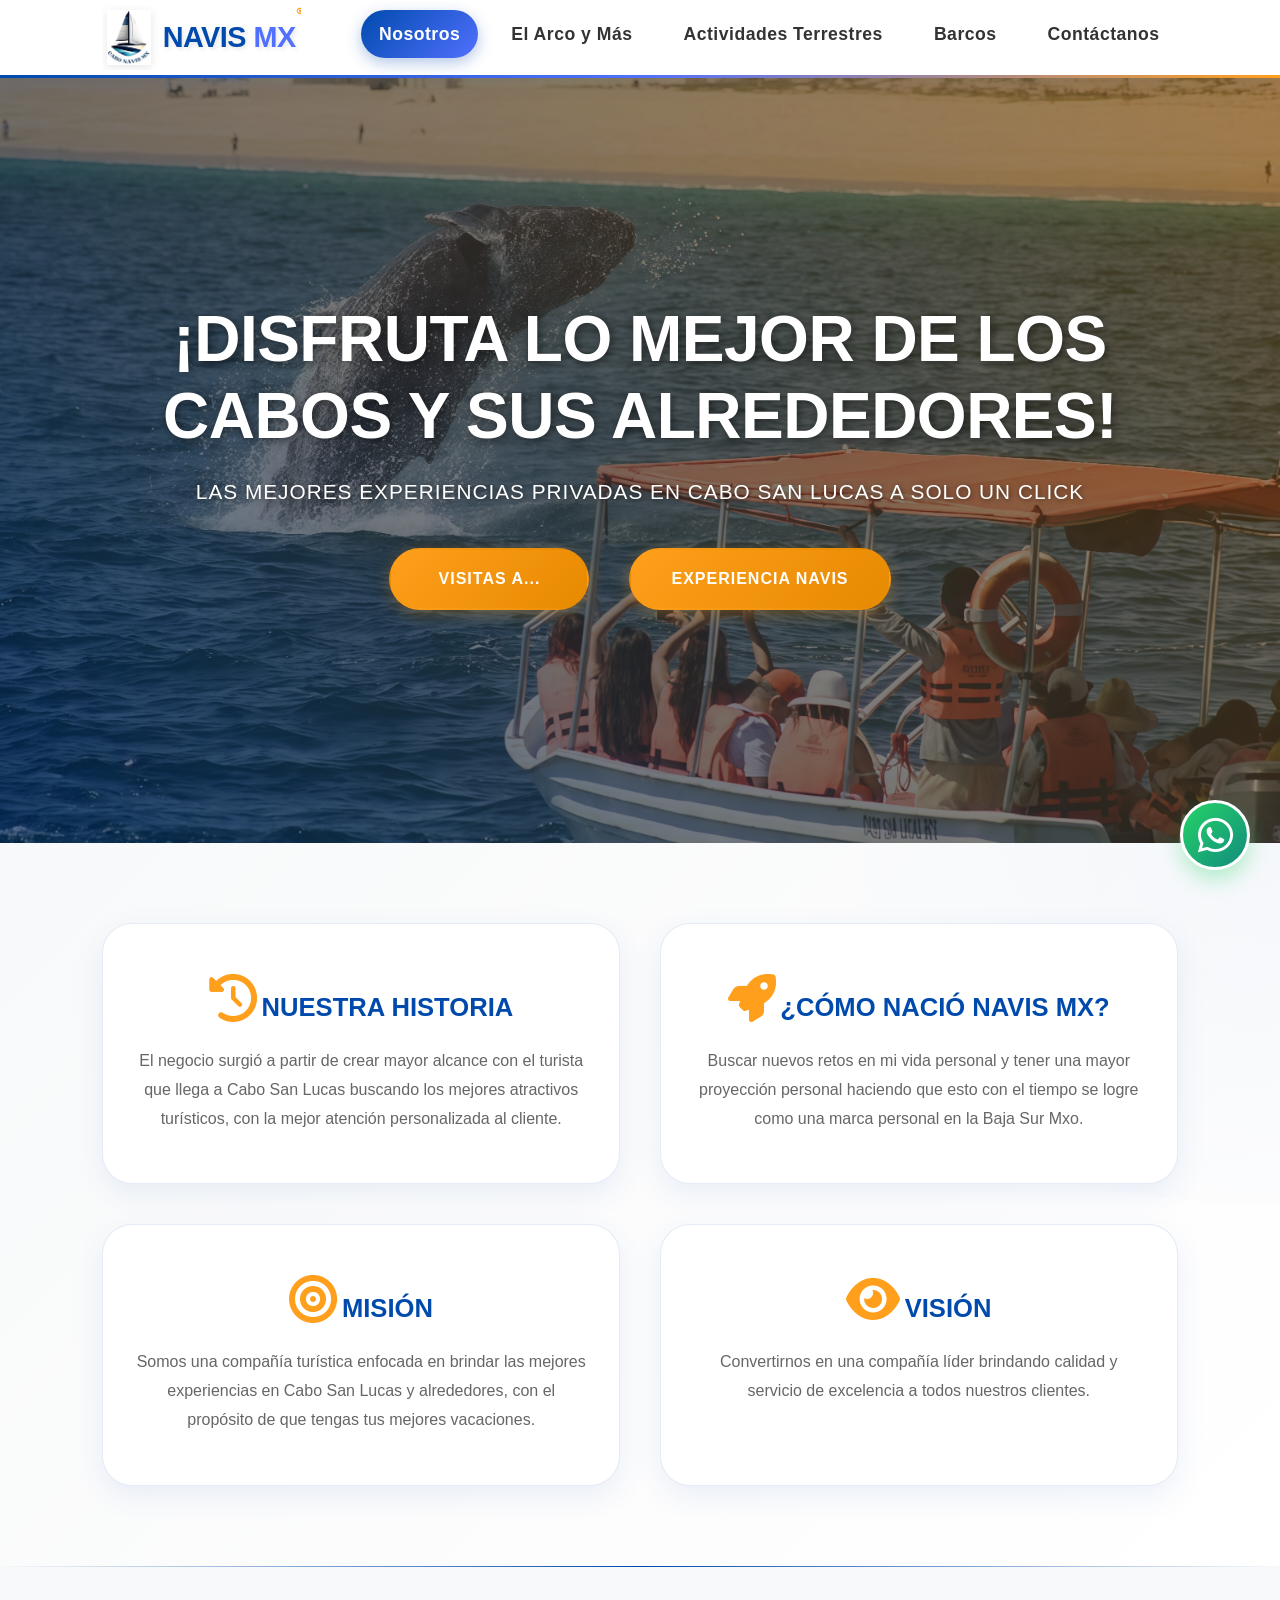
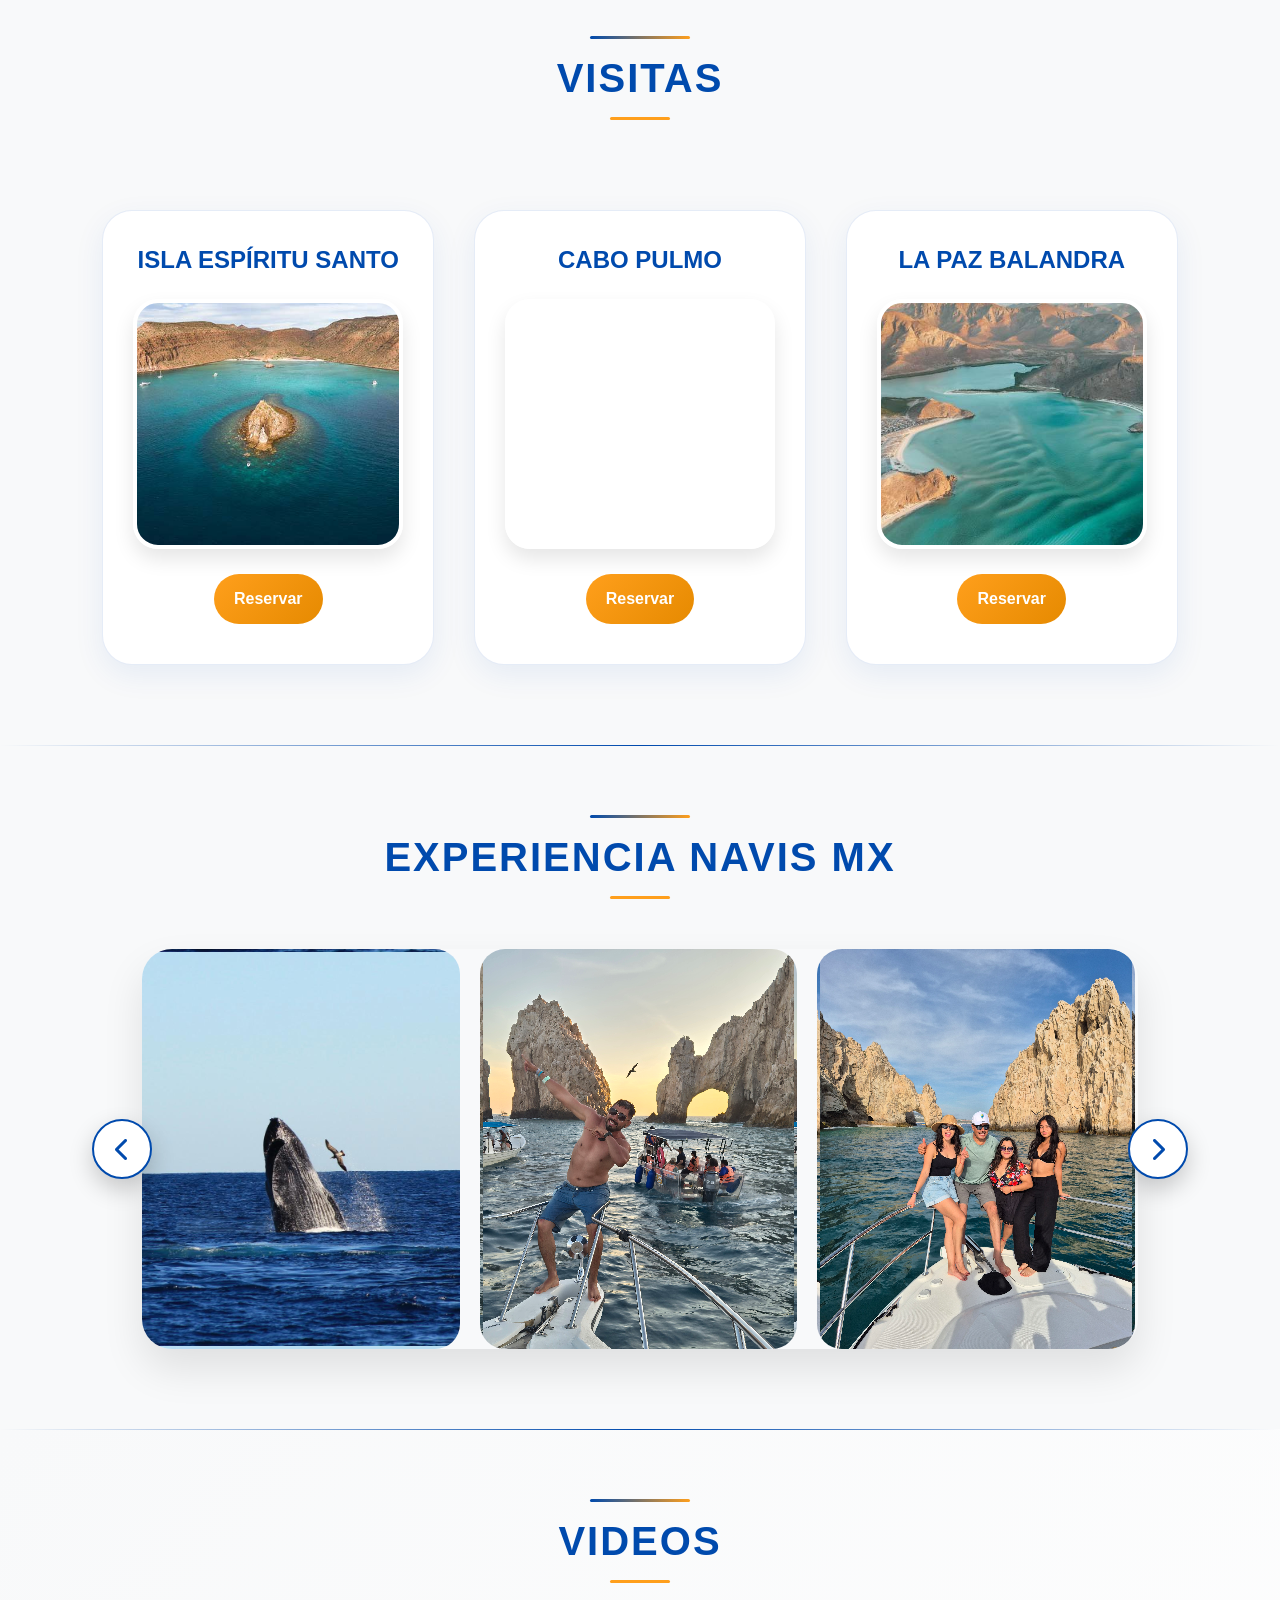
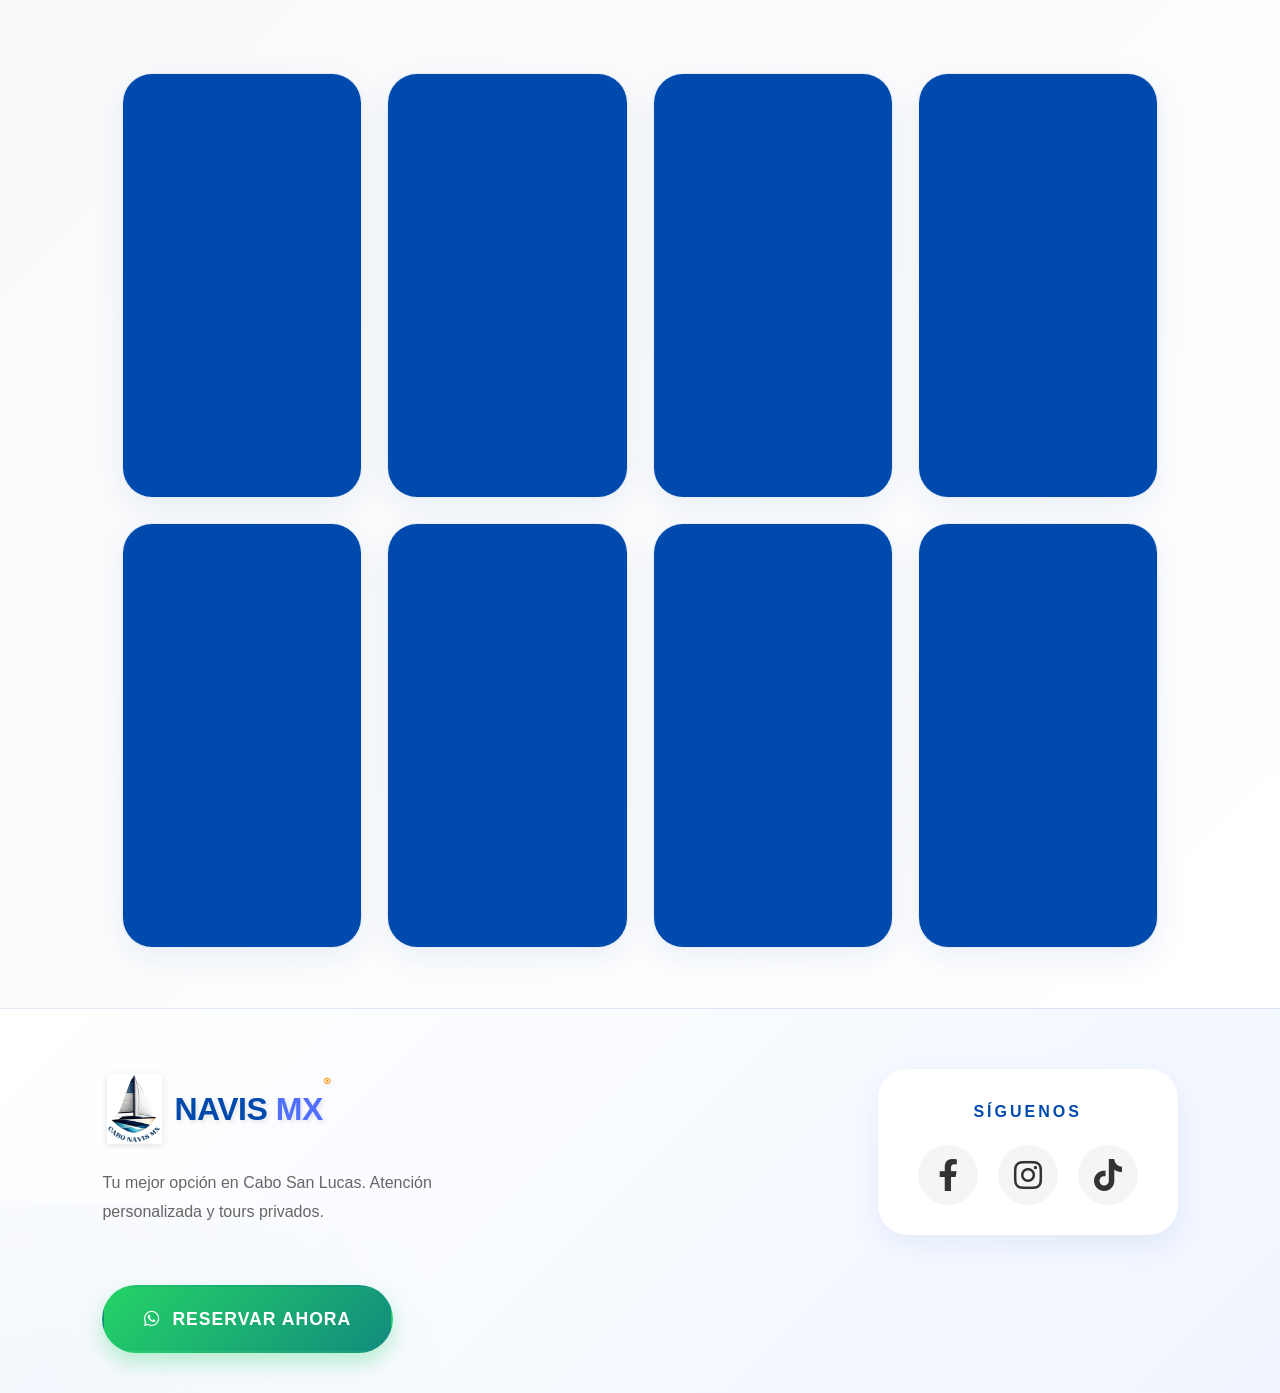
==== commit 2975e692: "eliminar botones" ====
--- a/index.html
+++ b/index.html
@@ -3,6 +3,9 @@
   <head>
     <meta charset="UTF-8" />
     <meta name="viewport" content="width=device-width, initial-scale=1.0" />
+    <meta name="description" content="NAVIS MX - Tours privados en Cabo San Lucas, Isla Espíritu Santo, Cabo Pulmo y La Paz Balandra. Las mejores experiencias turísticas en Baja California Sur." />
+    <meta name="keywords" content="Cabo San Lucas, tours, Isla Espíritu Santo, Cabo Pulmo, Balandra, Cabo, turismo" />
+    <meta name="author" content="NAVIS MX" />
     <title>NAVIS MX | Inicio</title>
     <link rel="stylesheet" href="styleindex.css" />
     <link
@@ -15,7 +18,7 @@
     <div class="site-wrapper">
       <nav class="navbar">
         <div class="logo-container">
-          <img src="images/logo.png" alt="Logo NAVIS MX" class="main-logo" />
+          <img src="images/logo.png" alt="Logo NAVIS MX - Tours en Cabo San Lucas" class="main-logo" />
           <span class="logo-text">
             <span class="navis">NAVIS</span> <span class="mx">MX</span>
           </span>
@@ -89,15 +92,6 @@
             <h3>ISLA ESPÍRITU SANTO</h3>
             <div class="card-img tour-espiritu"></div>
             <div class="card-btns">
-              <button
-                class="btn-ver"
-                onclick="
-                  openModal('espiritusanto');
-                  return false;
-                "
-              >
-                Ver más...
-              </button>
               <a
                 href="https://wa.me/526241196242?text=Hola!%20Me%20interesa%20reservar%20el%20tour%20a%20Isla%20Espíritu%20Santo"
                 target="_blank"
@@ -111,15 +105,6 @@
             <h3>CABO PULMO</h3>
             <div class="card-img tour-pulmo"></div>
             <div class="card-btns">
-              <button
-                class="btn-ver"
-                onclick="
-                  openModal('cabopulmo');
-                  return false;
-                "
-              >
-                Ver más...
-              </button>
               <a
                 href="https://wa.me/526241196242?text=Hola!%20Me%20interesa%20reservar%20el%20tour%20a%20Cabo%20Pulmo"
                 target="_blank"
@@ -133,15 +118,6 @@
             <h3>LA PAZ BALANDRA</h3>
             <div class="card-img tour-balandra"></div>
             <div class="card-btns">
-              <button
-                class="btn-ver"
-                onclick="
-                  openModal('balandra');
-                  return false;
-                "
-              >
-                Ver más...
-              </button>
               <a
                 href="https://wa.me/526241196242?text=Hola!%20Me%20interesa%20reservar%20el%20tour%20a%20La%20Paz%20Balandra"
                 target="_blank"
@@ -156,7 +132,7 @@
       <section id="galeria" class="section-container">
         <h2 class="section-title">EXPERIENCIA NAVIS MX</h2>
         <div class="carousel-container">
-          <button class="carousel-btn prev" id="prevBtn">
+          <button class="carousel-btn prev" id="prevBtn" aria-label="Anterior">
             <i class="fas fa-chevron-left"></i>
           </button>
           <div class="carousel-track-container">
@@ -192,13 +168,13 @@
               <div class="gallery-item item29"></div>
             </div>
           </div>
-          <button class="carousel-btn next" id="nextBtn">
+          <button class="carousel-btn next" id="nextBtn" aria-label="Siguiente">
             <i class="fas fa-chevron-right"></i>
           </button>
         </div>
       </section>
 
-      <!-- ========== SECCIÓN DE VIDEOS VERTICALES ========== -->
+      <!-- ========== SECCIÓN DE VIDEOS VERTICALES CON TUS IDS ========== -->
       <section id="videos" class="section-container videos-section">
         <h2 class="section-title">VIDEOS</h2>
 
@@ -212,9 +188,10 @@
                 loop
                 muted
                 playsinline
-                preload="auto"
-              >
-                <source src="videos/video1Hobby.MP4" type="video/mp4" />
+                preload="metadata"
+              >
+                <source src="https://drive.google.com/uc?export=download&id=1Pj1_4gQ13wOQgxWqSkg2j_nFk4ie88PA" type="video/mp4" />
+                Tu navegador no soporta videos HTML5.
               </video>
             </div>
           </div>
@@ -228,9 +205,10 @@
                 loop
                 muted
                 playsinline
-                preload="auto"
-              >
-                <source src="videos/Video2Placer.mp4" type="video/mp4" />
+                preload="metadata"
+              >
+                <source src="https://drive.google.com/uc?export=download&id=163lEjLG5qA8dzboFNN172T20IaOXtEvf" type="video/mp4" />
+                Tu navegador no soporta videos HTML5.
               </video>
             </div>
           </div>
@@ -244,9 +222,10 @@
                 loop
                 muted
                 playsinline
-                preload="auto"
-              >
-                <source src="videos/Video3Placer.mp4" type="video/mp4" />
+                preload="metadata"
+              >
+                <source src="https://drive.google.com/uc?export=download&id=1fX9xEzg-PCpoXOfk8ZQBQFbbDYKf-qFj" type="video/mp4" />
+                Tu navegador no soporta videos HTML5.
               </video>
             </div>
           </div>
@@ -260,9 +239,10 @@
                 loop
                 muted
                 playsinline
-                preload="auto"
-              >
-                <source src="videos/video4Hobby.MP4" type="video/mp4" />
+                preload="metadata"
+              >
+                <source src="https://drive.google.com/uc?export=download&id=1-9yAeCcsYEOH84XHahi5tcJ1eL56TX8Y" type="video/mp4" />
+                Tu navegador no soporta videos HTML5.
               </video>
             </div>
           </div>
@@ -276,9 +256,10 @@
                 loop
                 muted
                 playsinline
-                preload="auto"
-              >
-                <source src="videos/Video5dealer.mp4" type="video/mp4" />
+                preload="metadata"
+              >
+                <source src="https://drive.google.com/uc?export=download&id=1s2VtaT0Q_E5BN7VNSHKWpPqpERh4YFdc" type="video/mp4" />
+                Tu navegador no soporta videos HTML5.
               </video>
             </div>
           </div>
@@ -292,9 +273,10 @@
                 loop
                 muted
                 playsinline
-                preload="auto"
-              >
-                <source src="videos/Video6.mp4" type="video/mp4" />
+                preload="metadata"
+              >
+                <source src="https://drive.google.com/uc?export=download&id=1Ue1z10y_S7gMAJi1BVvFn7lmDchsuE1G" type="video/mp4" />
+                Tu navegador no soporta videos HTML5.
               </video>
             </div>
           </div>
@@ -308,9 +290,10 @@
                 loop
                 muted
                 playsinline
-                preload="auto"
-              >
-                <source src="videos/video7.mp4" type="video/mp4" />
+                preload="metadata"
+              >
+                <source src="https://drive.google.com/uc?export=download&id=13xPRTAJm8U3sxk62kwDMXNX7j-oWM7vp" type="video/mp4" />
+                Tu navegador no soporta videos HTML5.
               </video>
             </div>
           </div>
@@ -324,9 +307,10 @@
                 loop
                 muted
                 playsinline
-                preload="auto"
-              >
-                <source src="videos/video8.mp4" type="video/mp4" />
+                preload="metadata"
+              >
+                <source src="https://drive.google.com/uc?export=download&id=19pukDolG9M0KSacT_DQvv6I2Uog84TnB" type="video/mp4" />
+                Tu navegador no soporta videos HTML5.
               </video>
             </div>
           </div>
@@ -565,7 +549,7 @@
       <div class="footer-container">
         <div class="footer-brand">
           <div class="logo-container">
-            <img src="images/logo.png" alt="Logo NAVIS MX" class="main-logo" />
+            <img src="images/logo.png" alt="Logo NAVIS MX - Tours en Cabo San Lucas" class="main-logo" />
             <span class="logo-text">
               <span class="navis">NAVIS</span> <span class="mx">MX</span>
             </span>
@@ -583,18 +567,21 @@
               href="https://www.facebook.com/share/1ChdNxvufA/"
               class="icon-fb"
               target="_blank"
+              aria-label="Facebook"
               ><i class="fab fa-facebook-f"></i
             ></a>
             <a
               href="https://www.instagram.com/cabonavismx?utm_source=qr&igsh=MXJ4dTFrNm00aGRobg=="
               class="icon-ig"
               target="_blank"
+              aria-label="Instagram"
               ><i class="fab fa-instagram"></i
             ></a>
             <a
               href="https://www.tiktok.com/@navis.mx.cabo?_r=1&_t=ZS-944IwYFgSqW"
               class="icon-tk"
               target="_blank"
+              aria-label="TikTok"
               ><i class="fab fa-tiktok"></i
             ></a>
           </div>
@@ -613,10 +600,10 @@
     </footer>
 
     <!-- WhatsApp Float -->
-    <a href="https://wa.me/526241196242" class="whatsapp-float" target="_blank">
+    <a href="https://wa.me/526241196242" class="whatsapp-float" target="_blank" aria-label="WhatsApp">
       <i class="fab fa-whatsapp"></i>
     </a>
 
     <script src="scriptindex.js"></script>
   </body>
-</html>
+</html>
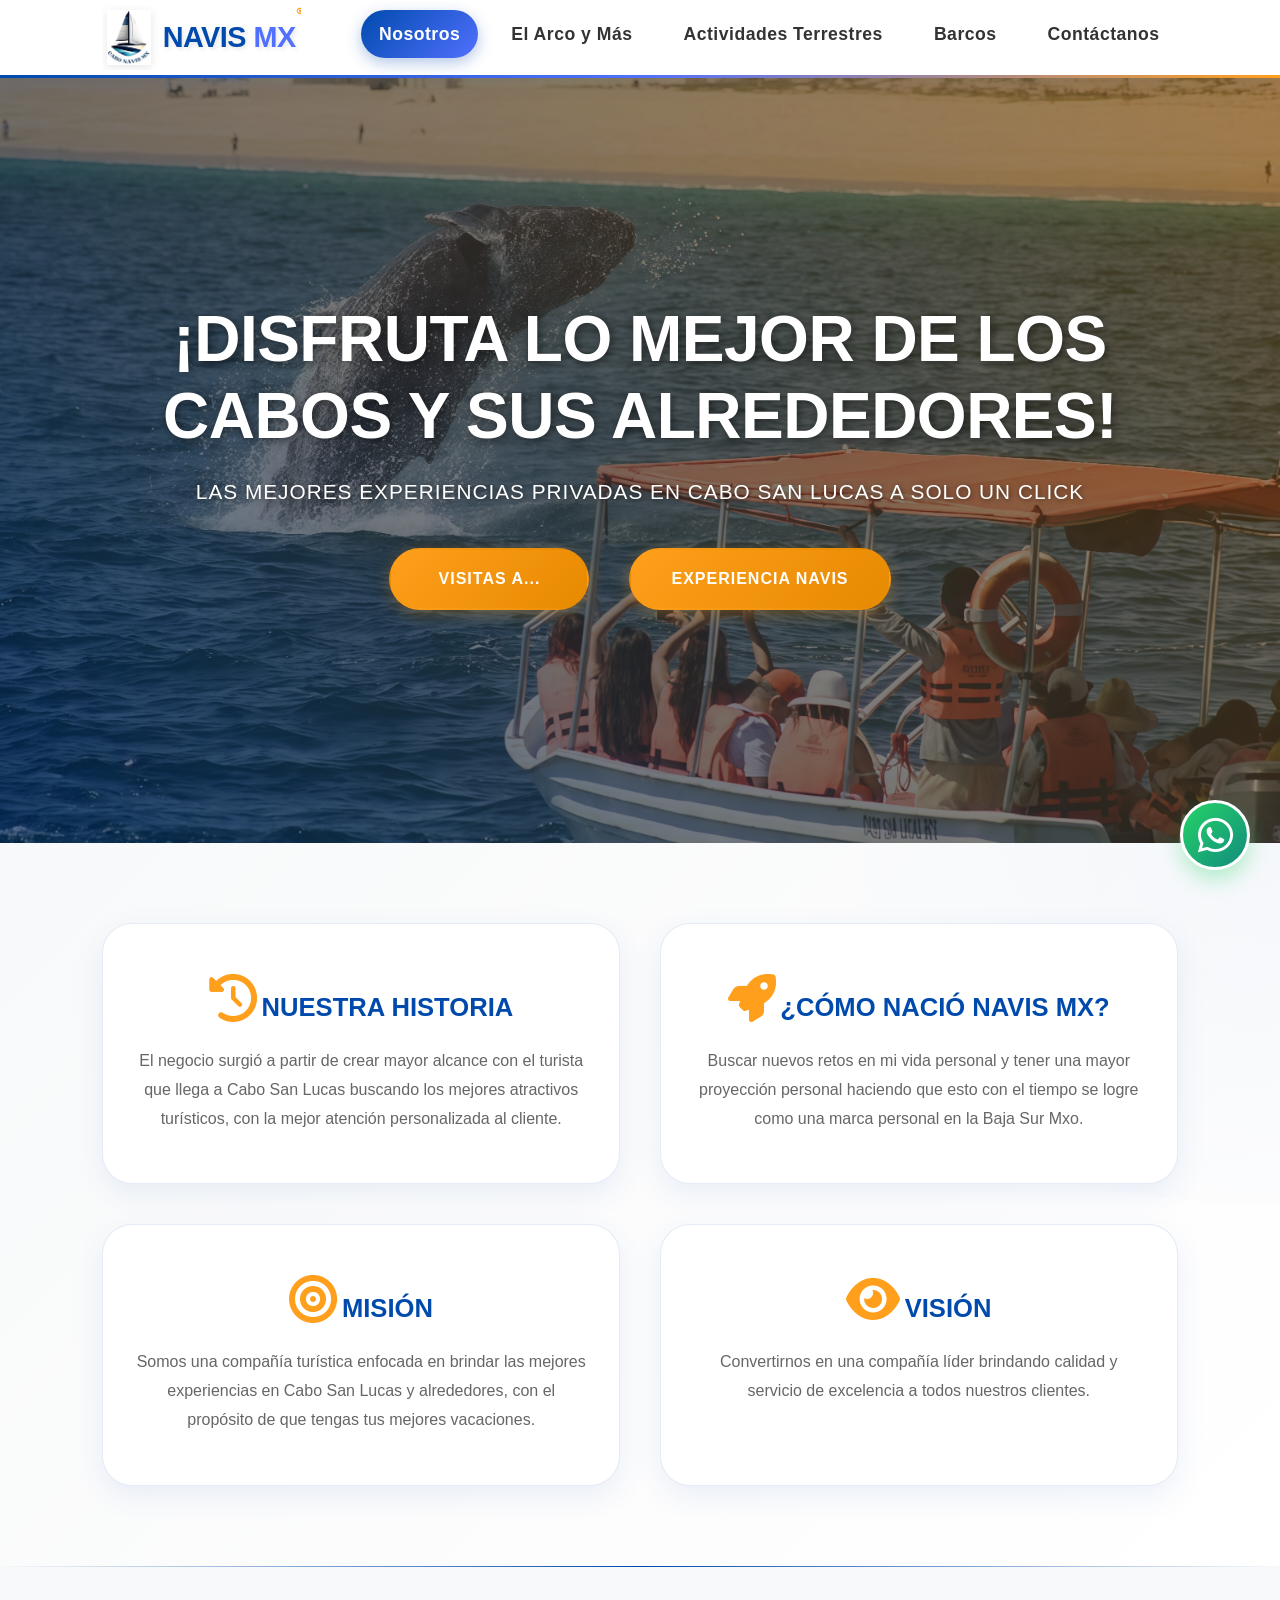
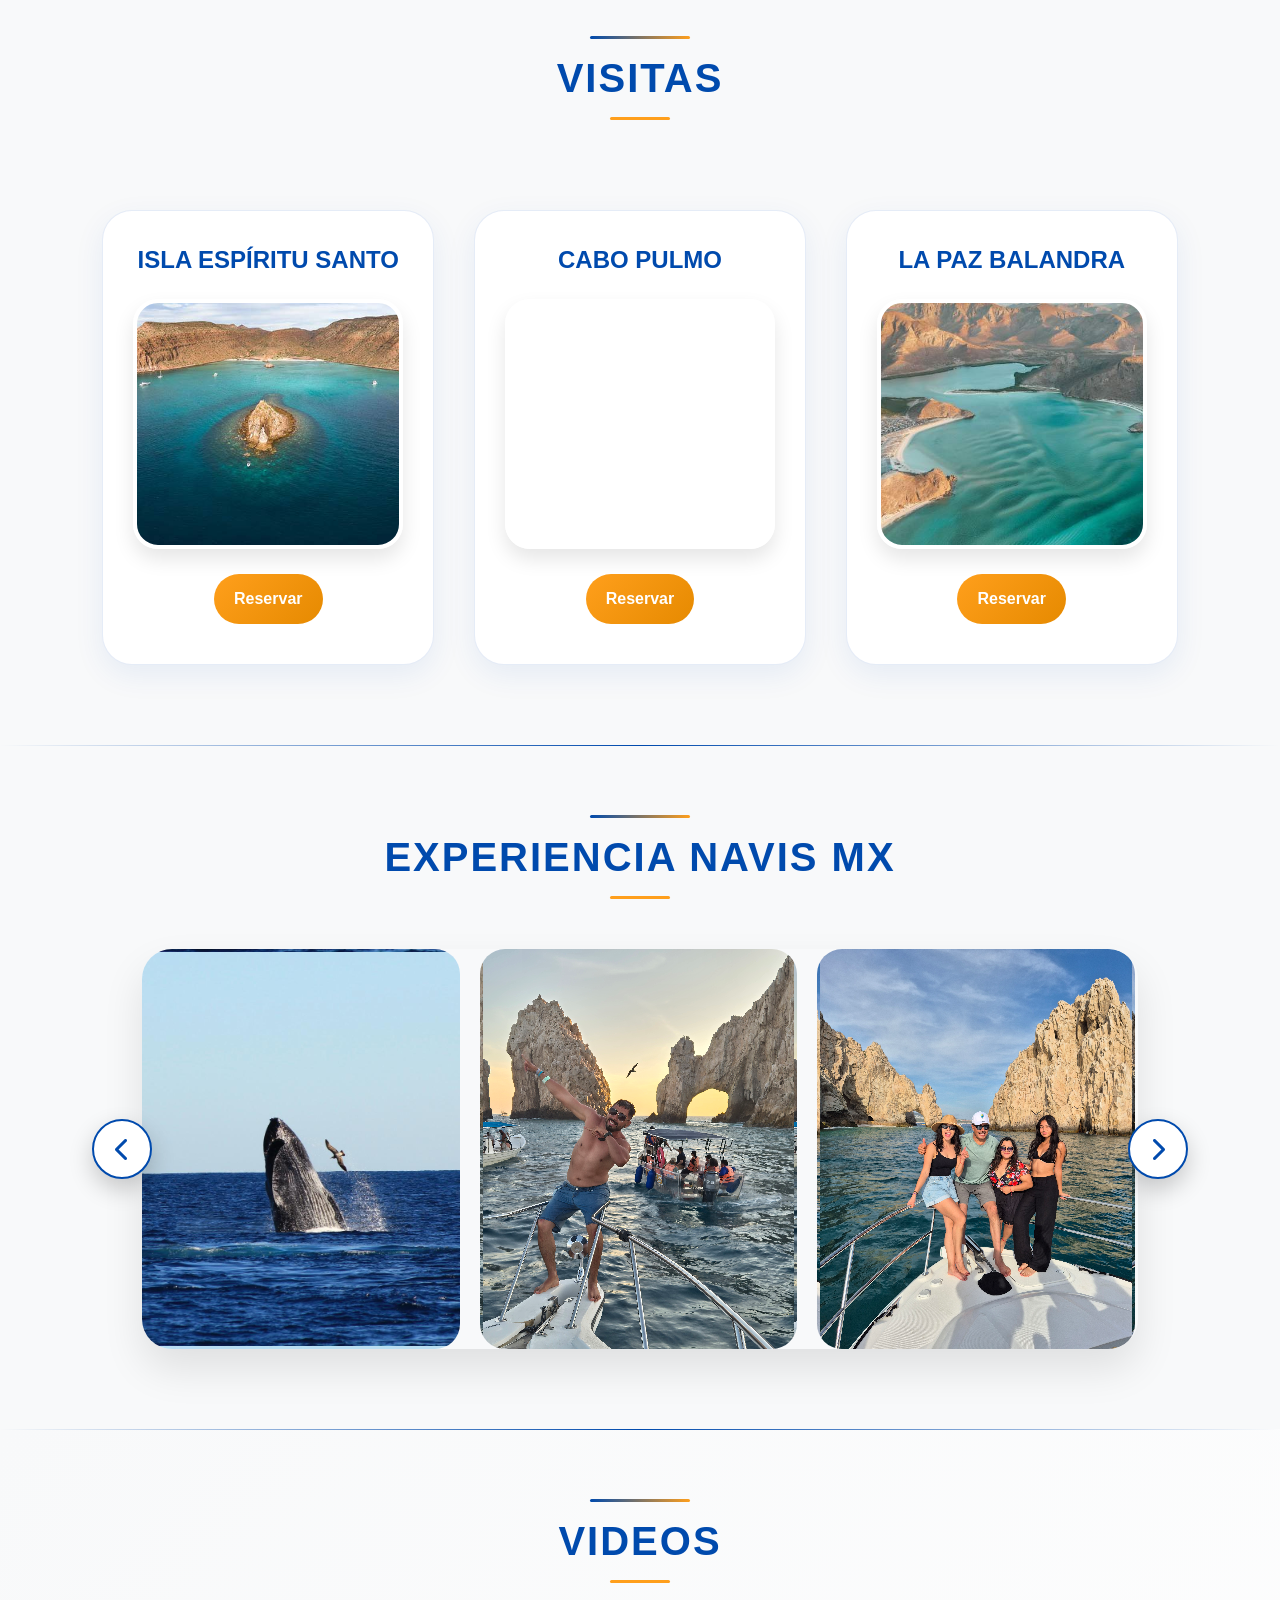
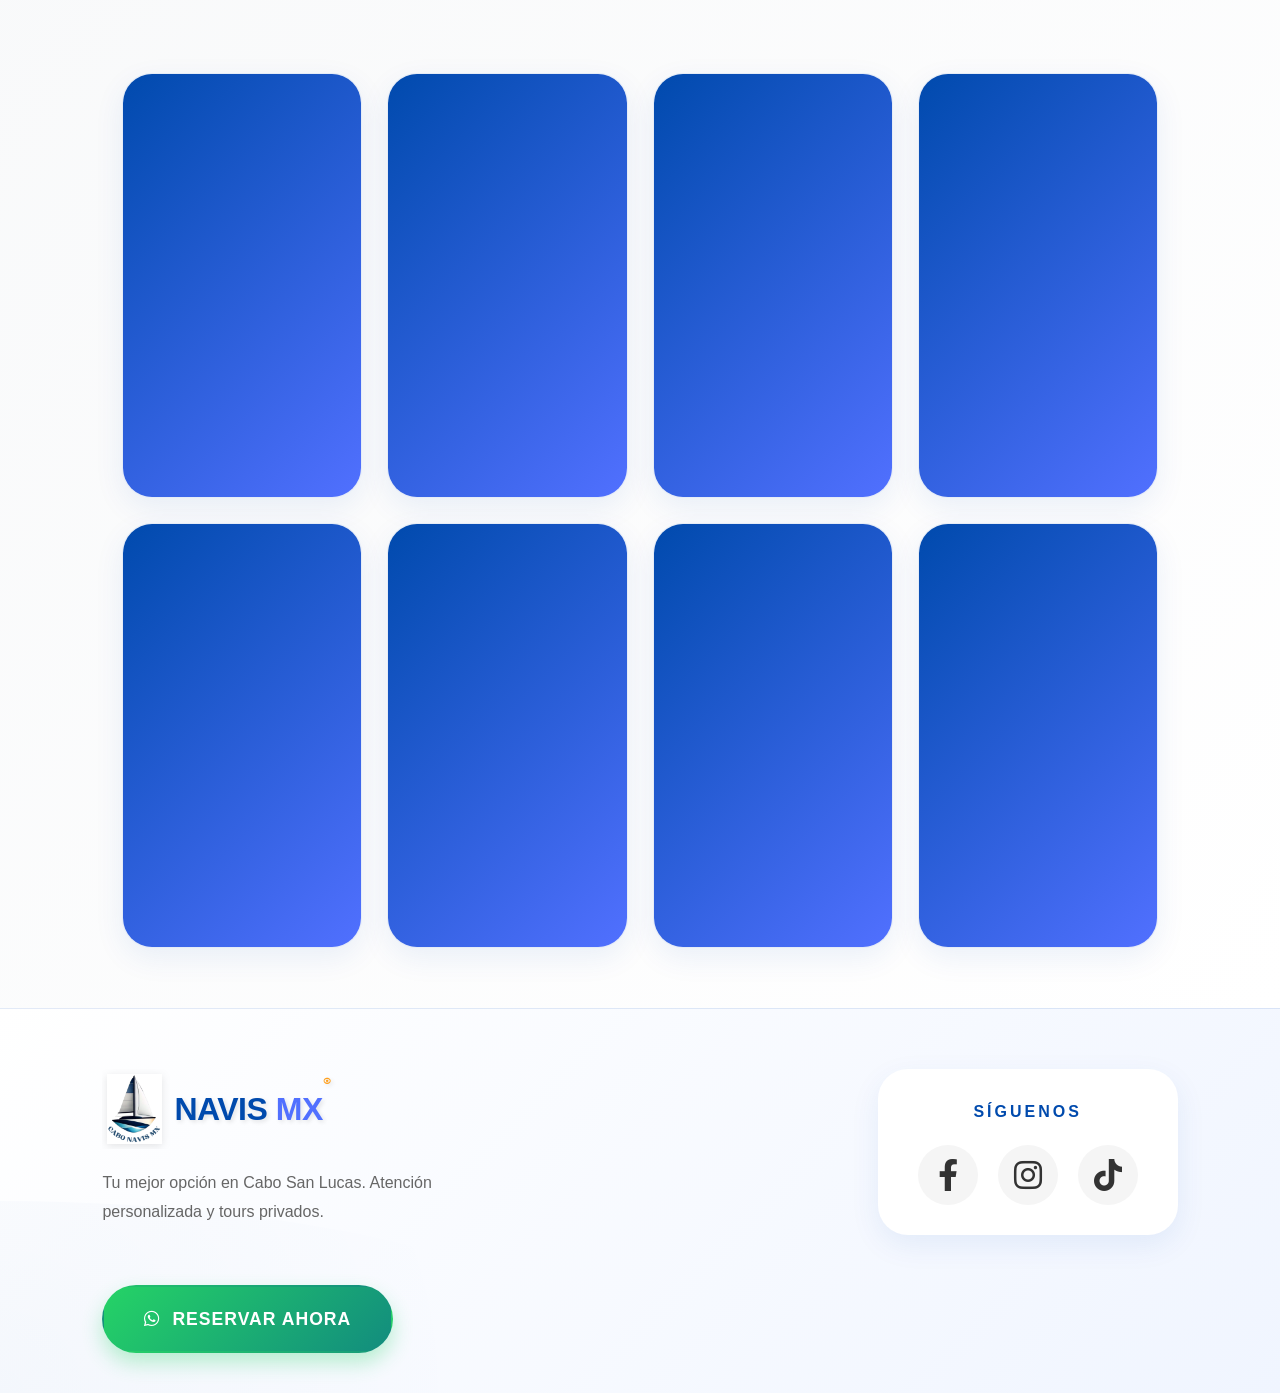
==== commit 34b0eebd: "segundos cambios del drive" ====
--- a/index.html
+++ b/index.html
@@ -174,7 +174,7 @@
         </div>
       </section>
 
-      <!-- ========== SECCIÓN DE VIDEOS VERTICALES CON TUS IDS ========== -->
+      <!-- ========== SECCIÓN DE VIDEOS VERTICALES CON IFRAMES ========== -->
       <section id="videos" class="section-container videos-section">
         <h2 class="section-title">VIDEOS</h2>
 
@@ -182,136 +182,112 @@
           <!-- Video 1 -->
           <div class="video-card-vertical">
             <div class="video-container-vertical">
-              <video
-                class="video-player-vertical"
-                autoplay
-                loop
-                muted
-                playsinline
-                preload="metadata"
-              >
-                <source src="https://drive.google.com/uc?export=download&id=1Pj1_4gQ13wOQgxWqSkg2j_nFk4ie88PA" type="video/mp4" />
-                Tu navegador no soporta videos HTML5.
-              </video>
+              <iframe 
+                src="https://drive.google.com/file/d/1Pj1_4gQ13wOQgxWqSkg2j_nFk4ie88PA/preview"
+                width="100%" 
+                height="100%" 
+                allow="autoplay"
+                frameborder="0"
+                allowfullscreen>
+              </iframe>
             </div>
           </div>
 
           <!-- Video 2 -->
           <div class="video-card-vertical">
             <div class="video-container-vertical">
-              <video
-                class="video-player-vertical"
-                autoplay
-                loop
-                muted
-                playsinline
-                preload="metadata"
-              >
-                <source src="https://drive.google.com/uc?export=download&id=163lEjLG5qA8dzboFNN172T20IaOXtEvf" type="video/mp4" />
-                Tu navegador no soporta videos HTML5.
-              </video>
+              <iframe 
+                src="https://drive.google.com/file/d/163lEjLG5qA8dzboFNN172T20IaOXtEvf/preview"
+                width="100%" 
+                height="100%" 
+                allow="autoplay"
+                frameborder="0"
+                allowfullscreen>
+              </iframe>
             </div>
           </div>
 
           <!-- Video 3 -->
           <div class="video-card-vertical">
             <div class="video-container-vertical">
-              <video
-                class="video-player-vertical"
-                autoplay
-                loop
-                muted
-                playsinline
-                preload="metadata"
-              >
-                <source src="https://drive.google.com/uc?export=download&id=1fX9xEzg-PCpoXOfk8ZQBQFbbDYKf-qFj" type="video/mp4" />
-                Tu navegador no soporta videos HTML5.
-              </video>
+              <iframe 
+                src="https://drive.google.com/file/d/1fX9xEzg-PCpoXOfk8ZQBQFbbDYKf-qFj/preview"
+                width="100%" 
+                height="100%" 
+                allow="autoplay"
+                frameborder="0"
+                allowfullscreen>
+              </iframe>
             </div>
           </div>
 
           <!-- Video 4 -->
           <div class="video-card-vertical">
             <div class="video-container-vertical">
-              <video
-                class="video-player-vertical"
-                autoplay
-                loop
-                muted
-                playsinline
-                preload="metadata"
-              >
-                <source src="https://drive.google.com/uc?export=download&id=1-9yAeCcsYEOH84XHahi5tcJ1eL56TX8Y" type="video/mp4" />
-                Tu navegador no soporta videos HTML5.
-              </video>
+              <iframe 
+                src="https://drive.google.com/file/d/1-9yAeCcsYEOH84XHahi5tcJ1eL56TX8Y/preview"
+                width="100%" 
+                height="100%" 
+                allow="autoplay"
+                frameborder="0"
+                allowfullscreen>
+              </iframe>
             </div>
           </div>
 
           <!-- Video 5 -->
           <div class="video-card-vertical">
             <div class="video-container-vertical">
-              <video
-                class="video-player-vertical"
-                autoplay
-                loop
-                muted
-                playsinline
-                preload="metadata"
-              >
-                <source src="https://drive.google.com/uc?export=download&id=1s2VtaT0Q_E5BN7VNSHKWpPqpERh4YFdc" type="video/mp4" />
-                Tu navegador no soporta videos HTML5.
-              </video>
+              <iframe 
+                src="https://drive.google.com/file/d/1s2VtaT0Q_E5BN7VNSHKWpPqpERh4YFdc/preview"
+                width="100%" 
+                height="100%" 
+                allow="autoplay"
+                frameborder="0"
+                allowfullscreen>
+              </iframe>
             </div>
           </div>
 
           <!-- Video 6 -->
           <div class="video-card-vertical">
             <div class="video-container-vertical">
-              <video
-                class="video-player-vertical"
-                autoplay
-                loop
-                muted
-                playsinline
-                preload="metadata"
-              >
-                <source src="https://drive.google.com/uc?export=download&id=1Ue1z10y_S7gMAJi1BVvFn7lmDchsuE1G" type="video/mp4" />
-                Tu navegador no soporta videos HTML5.
-              </video>
+              <iframe 
+                src="https://drive.google.com/file/d/1Ue1z10y_S7gMAJi1BVvFn7lmDchsuE1G/preview"
+                width="100%" 
+                height="100%" 
+                allow="autoplay"
+                frameborder="0"
+                allowfullscreen>
+              </iframe>
             </div>
           </div>
 
           <!-- Video 7 -->
           <div class="video-card-vertical">
             <div class="video-container-vertical">
-              <video
-                class="video-player-vertical"
-                autoplay
-                loop
-                muted
-                playsinline
-                preload="metadata"
-              >
-                <source src="https://drive.google.com/uc?export=download&id=13xPRTAJm8U3sxk62kwDMXNX7j-oWM7vp" type="video/mp4" />
-                Tu navegador no soporta videos HTML5.
-              </video>
+              <iframe 
+                src="https://drive.google.com/file/d/13xPRTAJm8U3sxk62kwDMXNX7j-oWM7vp/preview"
+                width="100%" 
+                height="100%" 
+                allow="autoplay"
+                frameborder="0"
+                allowfullscreen>
+              </iframe>
             </div>
           </div>
 
           <!-- Video 8 -->
           <div class="video-card-vertical">
             <div class="video-container-vertical">
-              <video
-                class="video-player-vertical"
-                autoplay
-                loop
-                muted
-                playsinline
-                preload="metadata"
-              >
-                <source src="https://drive.google.com/uc?export=download&id=19pukDolG9M0KSacT_DQvv6I2Uog84TnB" type="video/mp4" />
-                Tu navegador no soporta videos HTML5.
-              </video>
+              <iframe 
+                src="https://drive.google.com/file/d/19pukDolG9M0KSacT_DQvv6I2Uog84TnB/preview"
+                width="100%" 
+                height="100%" 
+                allow="autoplay"
+                frameborder="0"
+                allowfullscreen>
+              </iframe>
             </div>
           </div>
         </div>
--- a/styleindex.css
+++ b/styleindex.css
@@ -1581,4 +1581,53 @@
     display: list-item;
     list-style-type: decimal;
     padding-left: 5px;
+}
+
+/* ========== ESTILOS MEJORADOS PARA IFRAMES DE VIDEO ========== */
+.video-container-vertical {
+    position: relative;
+    width: 100%;
+    aspect-ratio: 9 / 16;
+    background: linear-gradient(135deg, var(--primary-blue), var(--secondary-blue));
+    overflow: hidden;
+    border-radius: var(--radius-lg);
+}
+
+.video-container-vertical iframe {
+    position: absolute;
+    top: 0;
+    left: 0;
+    width: 100%;
+    height: 100%;
+    border: none;
+    object-fit: cover;
+}
+
+/* Mensaje de carga mientras carga el iframe */
+.video-container-vertical::before {
+    content: "Cargando video...";
+    position: absolute;
+    top: 50%;
+    left: 50%;
+    transform: translate(-50%, -50%);
+    color: white;
+    font-size: 14px;
+    background: rgba(0,0,0,0.7);
+    padding: 8px 15px;
+    border-radius: 20px;
+    z-index: 1;
+    pointer-events: none;
+    opacity: 0;
+    transition: opacity 0.3s ease;
+}
+
+.video-container-vertical iframe[src=""] + .video-container-vertical::before,
+.video-container-vertical iframe:not([src]) + .video-container-vertical::before {
+    opacity: 1;
+}
+
+/* Hover effect para los videos */
+.video-card-vertical:hover .video-container-vertical iframe {
+    transform: scale(1.02);
+    transition: transform 0.5s ease;
 }
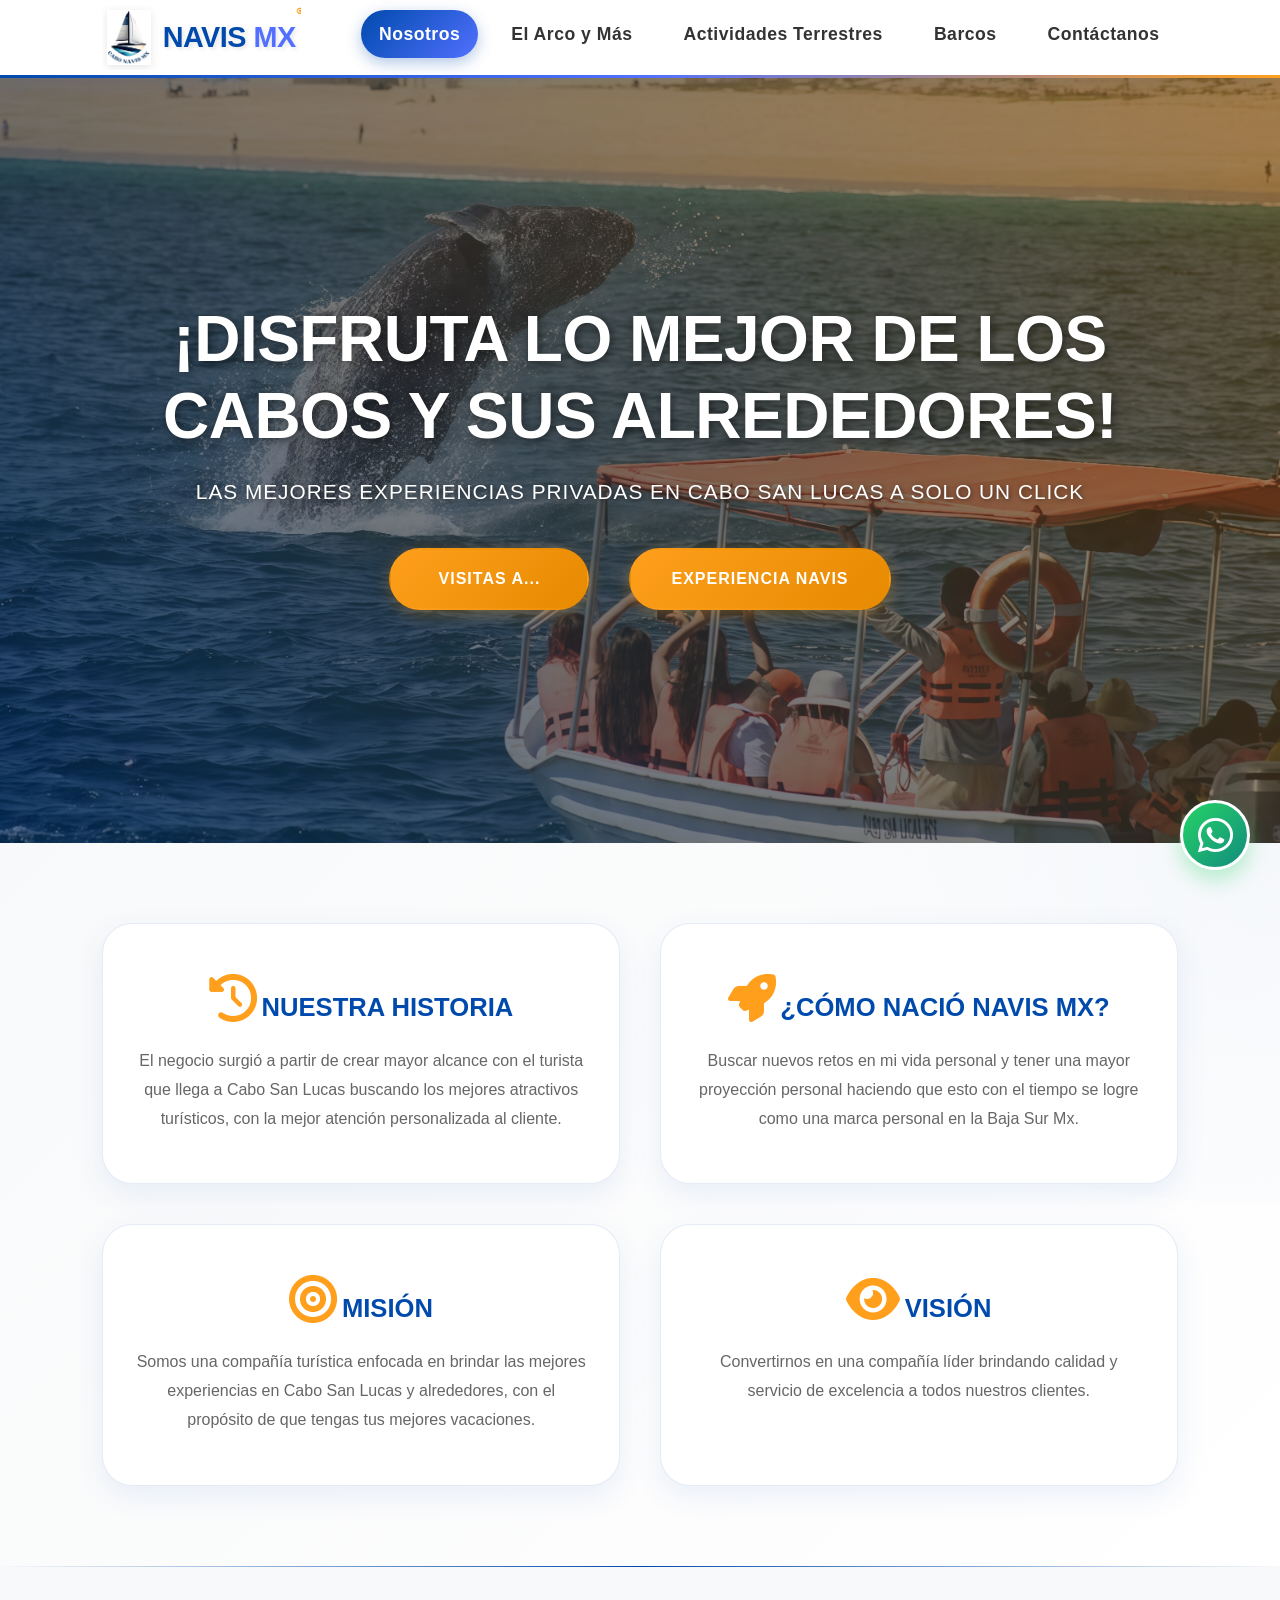
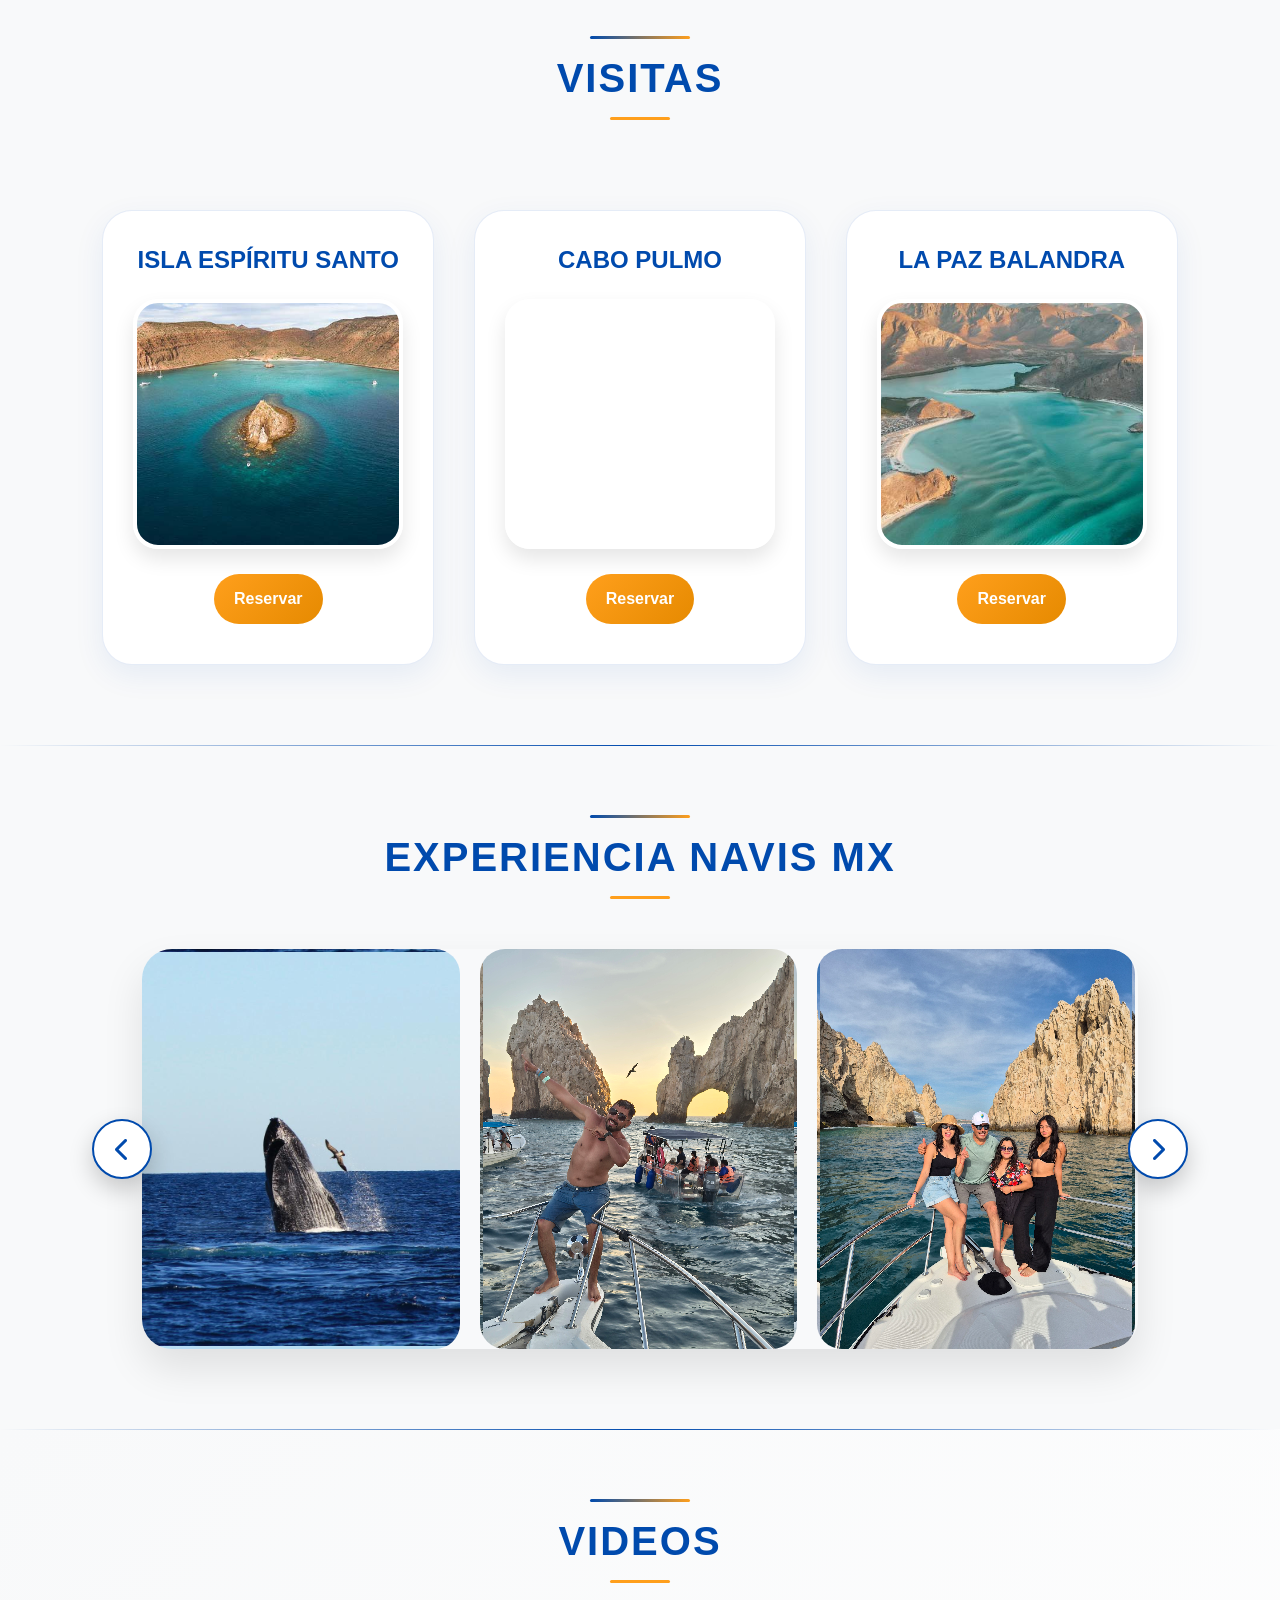
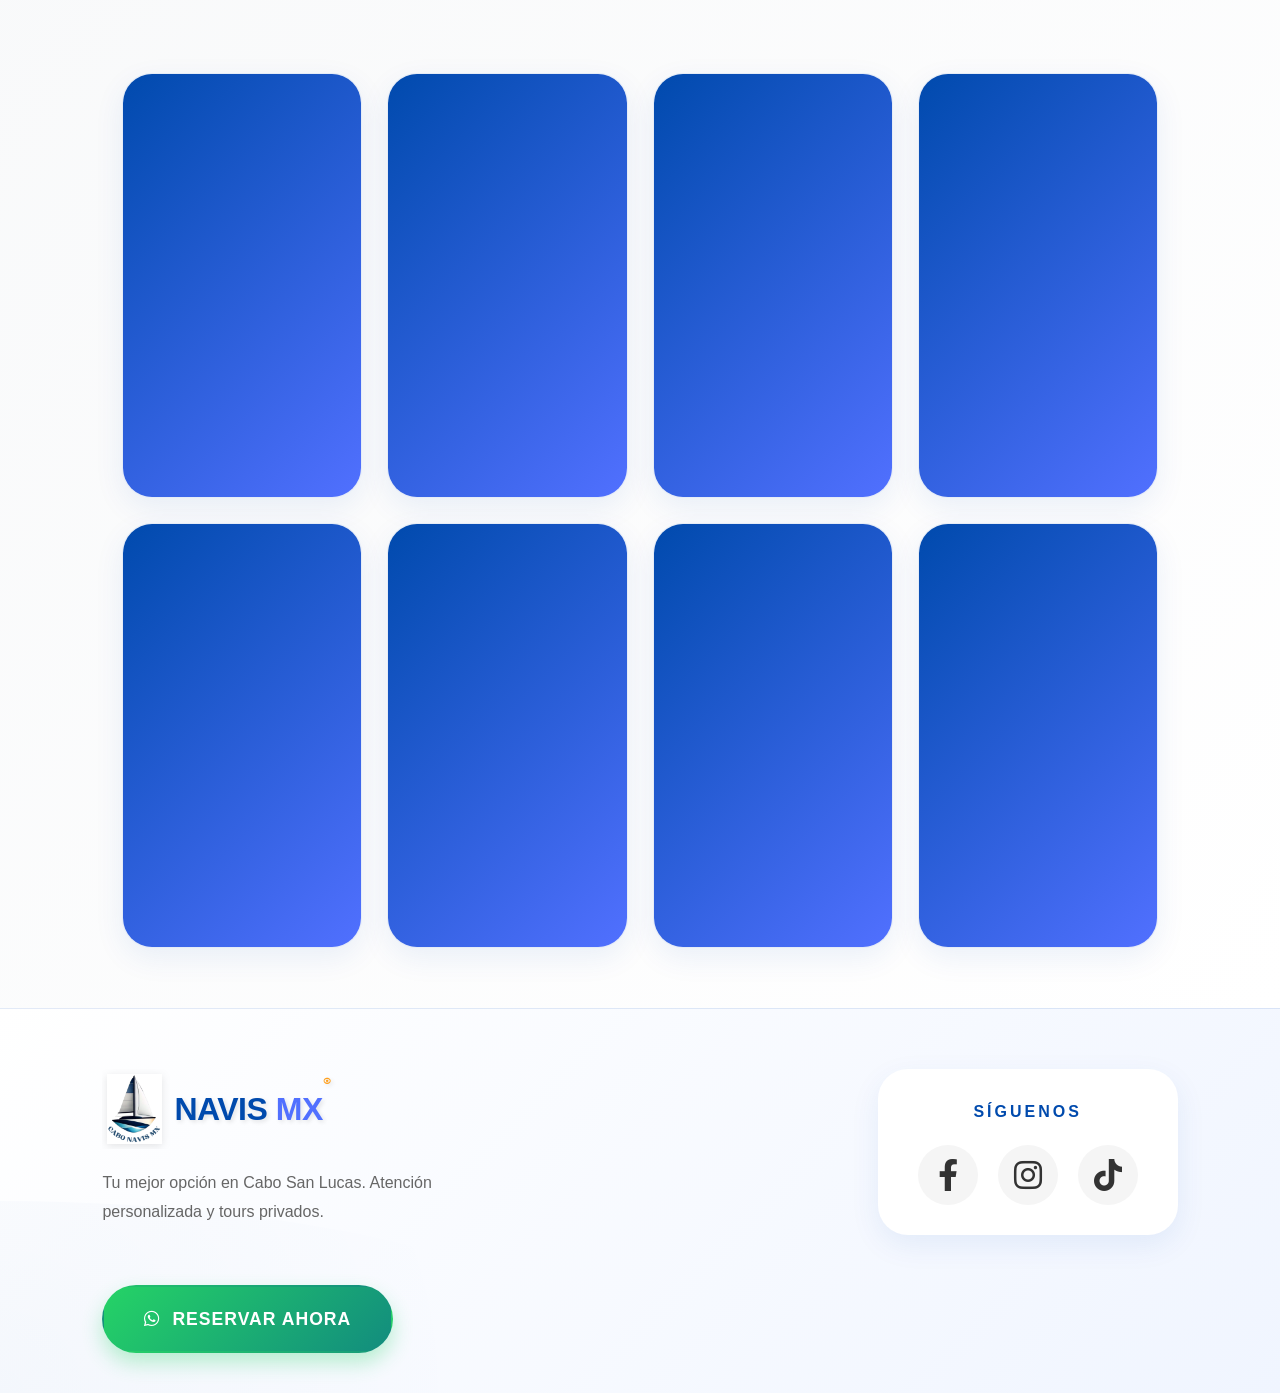
==== commit 20e6c030: "Correccion de ortografia" ====
--- a/index.html
+++ b/index.html
@@ -62,7 +62,7 @@
             <p>
               Buscar nuevos retos en mi vida personal y tener una mayor
               proyección personal haciendo que esto con el tiempo se logre como
-              una marca personal en la Baja Sur Mxo.
+              una marca personal en la Baja Sur Mx.
             </p>
           </div>
           <div class="info-box">
@@ -582,4 +582,4 @@
 
     <script src="scriptindex.js"></script>
   </body>
-</html>+</html>
